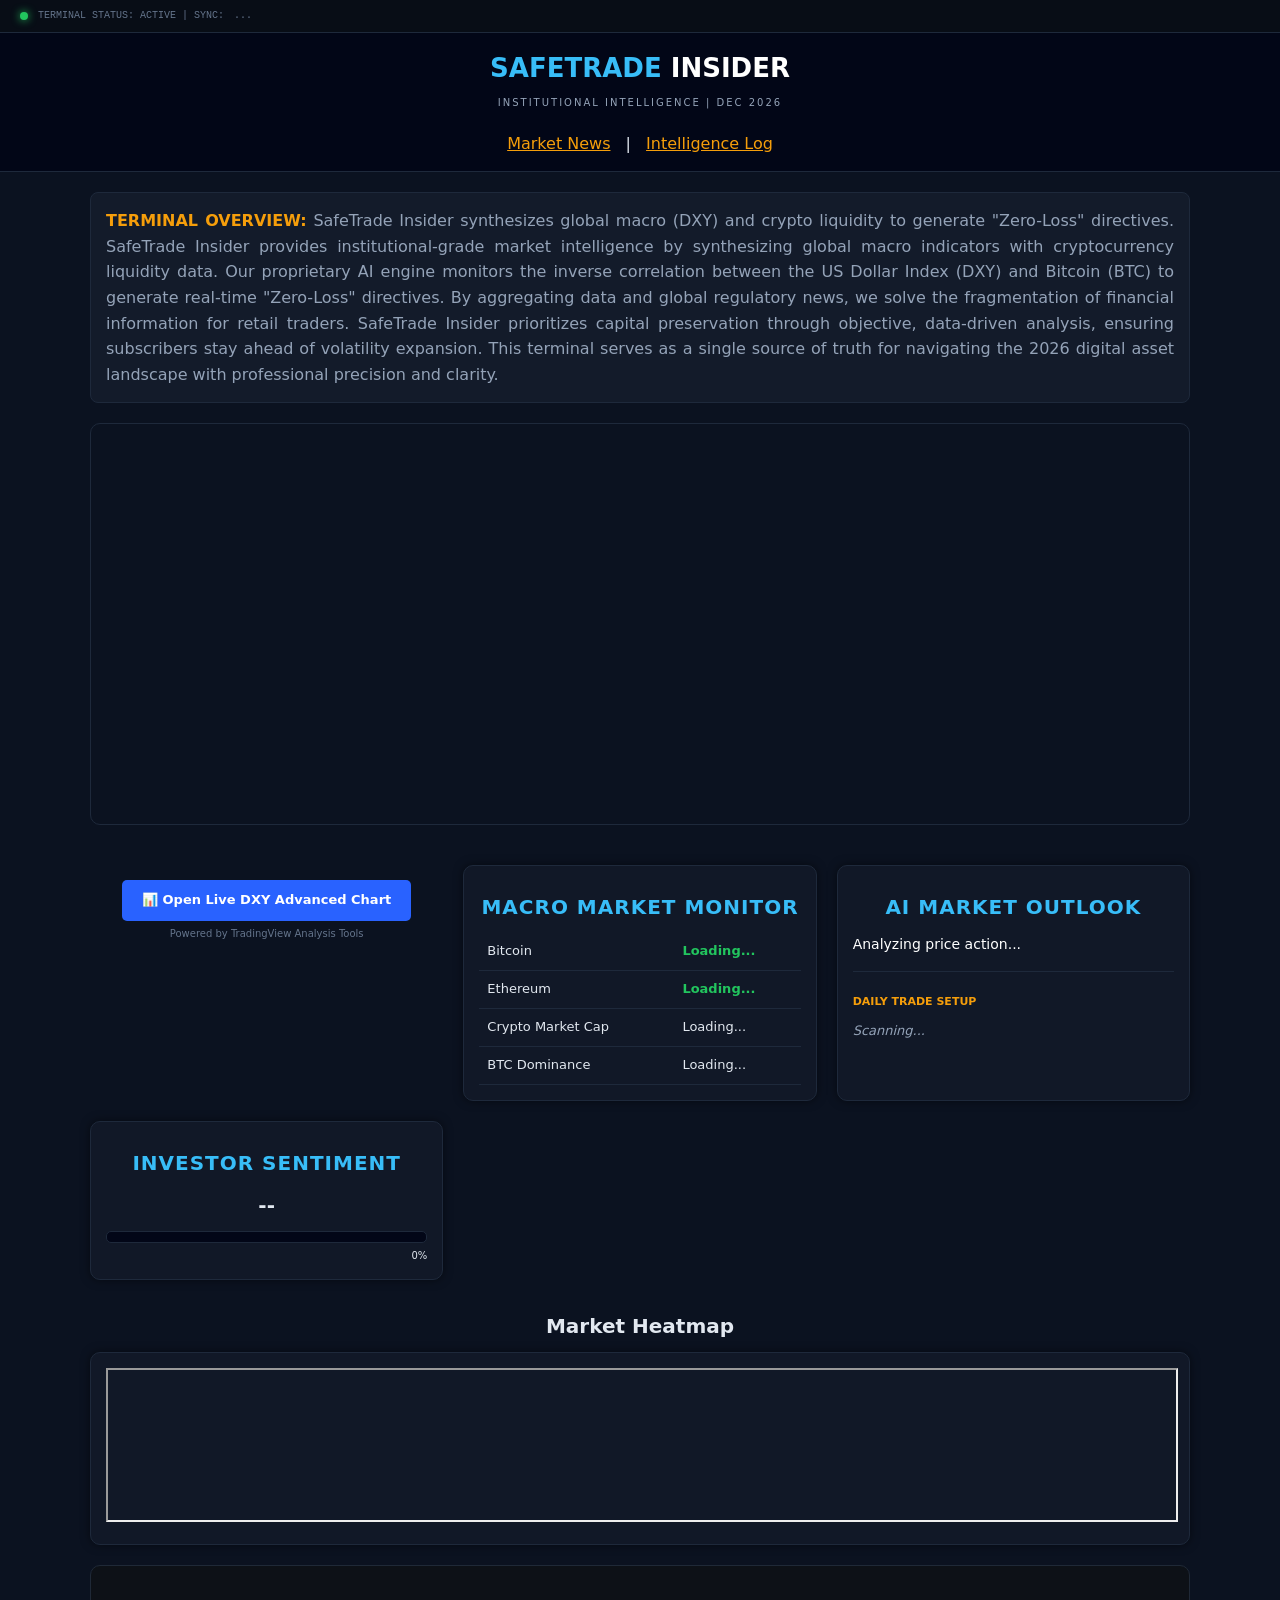
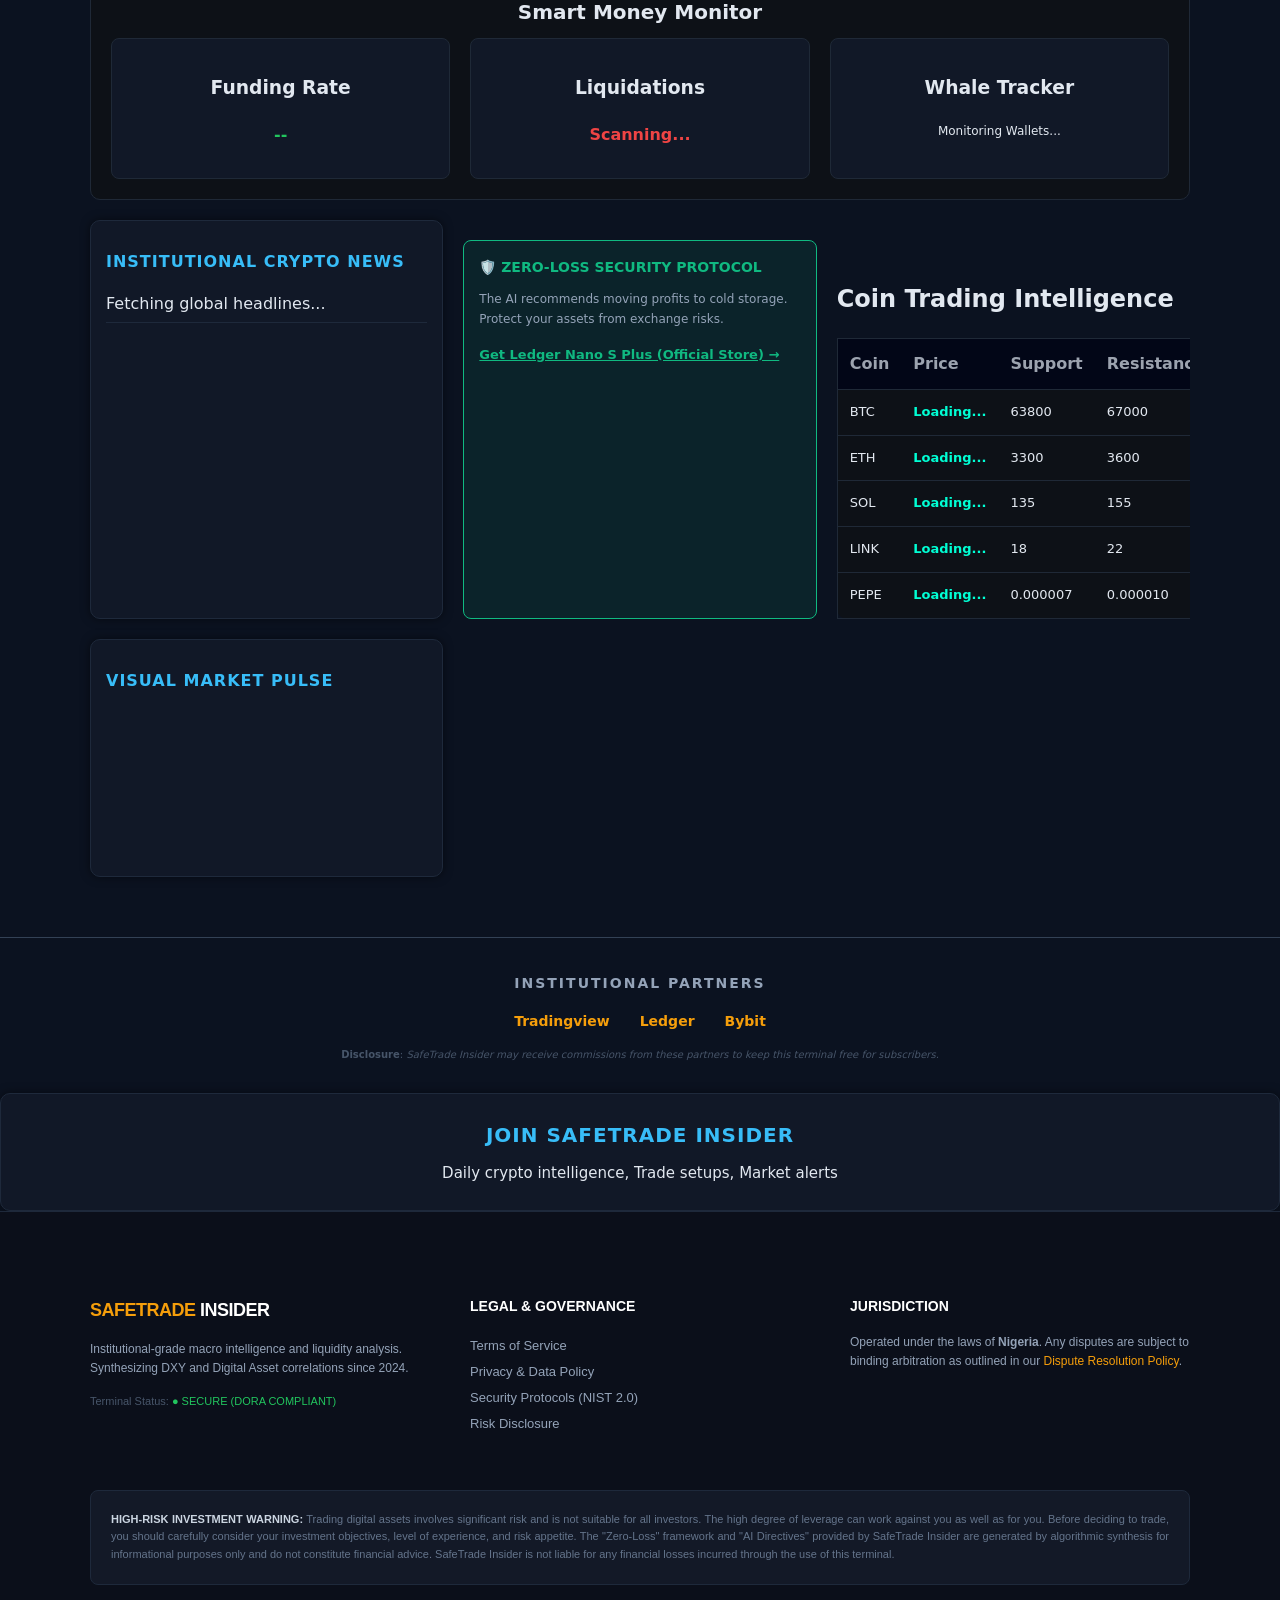
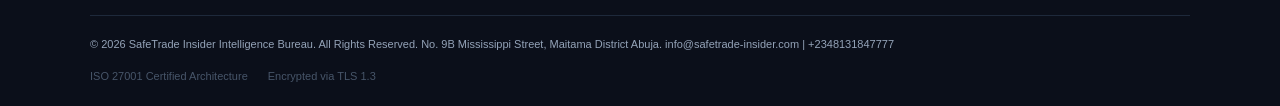
==== index.html @ db6f5e5c "Update index.html" ====
<!DOCTYPE html>
<html lang="en">
<head>
    <meta charset="UTF-8">
    <meta name="viewport" content="width=device-width, initial-scale=1.0">
    <title>SafeTrade Insider | AI-Driven Macro & Crypto Intelligence</title>
    <meta name="robots" content="index, follow, max-snippet:-1, max-image-preview:large, max-video-preview:-1">
    <meta name="description" content="SafeTrade Insider uses proprietary AI to sync Global Macro data (DXY) with Crypto liquidity for institutional-grade 'Zero-Loss' trading directives.">
    <meta name="google-site-verification" content="04QVsj1acI6Scza-UOxQqni1GbRmMcDuJuozaZXoLf0" />

    <script src="https://s3.tradingview.com/tv.js"></script>
    <script async src="https://pagead2.googlesyndication.com/pagead/js/adsbygoogle.js?client=ca-pub-4498877948935236" crossorigin="anonymous"></script>

    <style>
        /* BASE THEME & TEXTURE */
        body { background:#0b1220; color:#e2e8f0; font-family:Inter, system-ui; margin:0; line-height: 1.6; }
        header { background:#020617; padding:15px; border-bottom:1px solid #1e293b; text-align: center; }
        .web-container { max-width: 1100px; margin: 0 auto; padding: 0 20px; }
        
        /* GRID SYSTEM */
        .dashboard { display:grid; grid-template-columns: repeat(auto-fit,minmax(300px,1fr)); gap:20px; padding:20px 0; }
        .card { background:#111827; padding:15px; border-radius:10px; box-shadow:0 0 10px rgba(0,0,0,0.5); border: 1px solid #1e293b; }
        .card h2 { color:#38bdf8; font-size:16px; margin-bottom:10px; text-transform: uppercase; letter-spacing: 1px; }
        
        /* DATA PRESENTATION */
        table { width:100%; border-collapse:collapse; }
        td { padding:8px; border-bottom:1px solid #1e293b; font-size: 13px; }
        .green { color:#22c55e; font-weight: bold; }
        .red { color:#ef4444; font-weight: bold; }
        
        .terminal-card { background:#0d1117; padding:20px; border-radius:10px; border:1px solid #1f2937; margin-top:20px; }
        .grid { display:grid; grid-template-columns:repeat(auto-fit,minmax(200px,1fr)); gap:20px; }
        .metric { background:#111827; padding:15px; border-radius:8px; text-align:center; border: 1px solid #1f2937; }
        
        .coin-intel{
margin-top:40px;
}

.table-container{
overflow-x:auto;
}

#coinTable{
width:100%;
border-collapse:collapse;
background:#0d1117;
border:1px solid #1f2937;
border-radius:10px;
}

#coinTable th{
background:#020617;
color:#9ca3af;
padding:12px;
text-align:left;
border-bottom:1px solid #1f2937;
}

#coinTable td{
padding:12px;
border-bottom:1px solid #1f2937;
}

#coinTable tr:hover{
background:#111827;
}

.price{
color:#00ffd5;
font-weight:600;
}

.status{
font-weight:600;
}

.pump{
color:#22c55e;
}

.stable{
color:#60a5fa;
}

.degen{
color:#f97316;
}

.dump{
color:#ef4444;
}

        /* NEWS LIST */
        #news li { margin-bottom: 10px; padding-bottom: 5px; border-bottom: 1px solid #1e293b; list-style: none; }
        #news a { color: #38bdf8; text-decoration: none; font-size: 13px; }
        
        /* ANIMATIONS */
        @keyframes statusBlink { 0%, 100% { opacity: 1; } 50% { opacity: 0.4; } }
    
    </style>

<script>
  (function (s, e, n, d, er) {
    s['Sender'] = er;
    s[er] = s[er] || function () {
      (s[er].q = s[er].q || []).push(arguments)
    }, s[er].l = 1 * new Date();
    var a = e.createElement(n),
        m = e.getElementsByTagName(n)[0];
    a.async = 1;
    a.src = d;
    m.parentNode.insertBefore(a, m)
  })(window, document, 'script', 'https://cdn.sender.net/accounts_resources/universal.js', 'sender');
  sender('7745039a1c5023')
</script>

</head>

<body>

<div style="display: flex; align-items: center; gap: 10px; padding: 8px 20px; background: rgba(0,0,0,0.3); font-size: 10px; color: #64748b; font-family: monospace; border-bottom: 1px solid #1e293b;">
    <div style="height: 8px; width: 8px; background: #22c55e; border-radius: 50%; box-shadow: 0 0 8px #22c55e; animation: statusBlink 2s infinite;"></div>
    TERMINAL STATUS: ACTIVE | SYNC: <span id="last-update">...</span>
</div>

<header>
    <div class="web-container">
        <h1 style="margin:0; font-size: 26px; color: #38bdf8;">SAFETRADE <span style="color:#fff;">INSIDER</span></h1>
        <p style="font-size:10px; color:#94a3b8; margin-top: 5px; text-transform: uppercase; letter-spacing: 2px;">Institutional Intelligence | <span id="current-date">MAR 2026</span></p>
    </div>
        <div style="margin-top:20px;"> 
            <a href="news.html" style="color:#f59e0b; margin: 0 10px; text-align: center;"> Market News</a> |
            <a href="intelligence-log.html" style="color:#f59e0b; margin: 0 10px; text-align: center;">Intelligence Log</a>
        </div> 
</header>

<div class="web-container">
    
    <div style="background: rgba(30, 41, 59, 0.4); border: 1px solid #1e293b; border-radius: 8px; padding: 15px; margin: 20px 0; font-size: 16px; color: #94a3b8; text-align: justify;">
        <strong style="color: #f59e0b;">TERMINAL OVERVIEW:</strong> SafeTrade Insider synthesizes global macro (DXY) and crypto liquidity to generate "Zero-Loss" directives. SafeTrade Insider provides institutional-grade market intelligence by synthesizing global macro indicators with cryptocurrency liquidity data. Our proprietary AI engine monitors the inverse correlation between the US Dollar Index (DXY) and Bitcoin (BTC) to generate real-time "Zero-Loss" directives. By aggregating data and global regulatory news, we solve the fragmentation of financial information for retail traders. SafeTrade Insider prioritizes capital preservation through objective, data-driven analysis, ensuring subscribers stay ahead of volatility expansion. This terminal serves as a single source of truth for navigating the 2026 digital asset landscape with professional precision and clarity.
    </div>

    <div id="tradingview_main" style="height: 400px; border-radius: 10px; overflow: hidden; border: 1px solid #1e293b; margin-bottom: 20px;"></div>

    <div class="dashboard">
    <div style="margin-top: 15px; text-align: center;">
    <a href="https://www.tradingview.com/?aff_id=162118" target="_blank" 
       style="display: inline-block; padding: 10px 20px; background: #2962ff; color: white; text-decoration: none; border-radius: 5px; font-weight: bold; font-size: 13px; transition: 0.3s;">
       📊 Open Live DXY Advanced Chart
    </a>
    <p style="font-size: 10px; color: #64748b; margin-top: 5px;">Powered by TradingView Analysis Tools</p>
</div>
        <div class="card">
            <h2 style="font-size: 20px; font-weight: bold; text-align: center; margin: 10px 0;">Macro Market Monitor</h2>
            <table>
                <tr><td>Bitcoin</td><td id="btc" class="green">Loading...</td></tr>
                <tr><td>Ethereum</td><td id="eth" class="green">Loading...</td></tr>
                <tr><td>Crypto Market Cap</td><td id="marketcap">Loading...</td></tr>
                <tr><td>BTC Dominance</td><td id="dominance">Loading...</td></tr>
            </table>
        </div>

        <div class="card">
            <h2 style="font-size: 20px; font-weight: bold; text-align: center; margin: 10px 0;">AI Market Outlook</h2>
            <div id="ai-outlook" style="font-size: 14px; color: #fff;">Analyzing price action...</div>
            <div style="margin-top: 15px; border-top: 1px solid #1e293b; padding-top: 10px;">
                <h3 style="font-size: 11px; color: #f59e0b;">DAILY TRADE SETUP</h3>
                <div id="trade-setup" style="font-size: 13px; font-style: italic; color: #94a3b8;">Scanning...</div>
            </div>
        </div>

        <div class="card">
            <h2 style="font-size: 20px; font-weight: bold; text-align: center; margin: 10px 0;">Investor Sentiment</h2>
            <div id="fear-greed" style="font-size: 20px; font-weight: bold; text-align: center; margin: 10px 0;">--</div>
            <div style="height: 10px; background: #020617; border-radius: 5px; overflow: hidden; border: 1px solid #1e293b;">
                <div id="sentiment-fill" style="height: 100%; background: #38bdf8; width: 0%; transition: width 2s;"></div>
            </div>
            <div id="sentiment-value" style="text-align: right; font-size: 10px; margin-top: 5px;">0%</div>
        </div>

    </div>
<h2 style="font-size: 20px; font-weight: bold; text-align: center; margin: 10px 0; class="section-title">Market Heatmap</h2>
<div class="card">
<iframe src="https://coin360.com/widget/map"
width="100%" height="100%">
</iframe>
</div>
    <section class="terminal-card">
        <h2 style="font-size: 20px; font-weight: 0; text-align: center; margin: 10px 0;">Smart Money Monitor</h2>
        <div class="grid">
            <div class="metric"><h3>Funding Rate</h3><p id="funding-rate" class="green">--</p></div>
            <div class="metric"><h3>Liquidations</h3><p id="liquidations" class="red">Scanning...</p></div>
            <div class="metric"><h3>Whale Tracker</h3><p id="whale-data" style="font-size: 12px;">Monitoring Wallets...</p></div>
        </div>
    </section>

    <div class="dashboard">
        <div class="card">
            <h2>Institutional Crypto News</h2>
            <ul id="news" style="padding: 0;"><li>Fetching global headlines...</li></ul>
        </div>
        <div style="background: rgba(16, 185, 129, 0.1); border: 1px solid #10b981; border-radius: 8px; padding: 15px; margin-top: 20px;">
    <h4 style="color: #10b981; margin: 0 0 10px 0; font-size: 14px; text-transform: uppercase;">🛡️ Zero-Loss Security Protocol</h4>
    <p style="font-size: 12px; color: #94a3b8; margin-bottom: 12px;">The AI recommends moving profits to cold storage. Protect your assets from exchange risks.</p>
    <a href="https://shop.ledger.com/pages/ledger-nano-s-plus/?r=e30b36b9ced0" target="_blank" 
       style="color: #10b981; text-decoration: underline; font-weight: bold; font-size: 13px;">
       Get Ledger Nano S Plus (Official Store) →
    </a>
</div> 

<section class="coin-intel">
<h2 class="section-title">Coin Trading Intelligence</h2>
<div class="table-container">
<table id="coinTable">
<thead>
<tr>
<th>Coin</th>
<th>Price</th>
<th>Support</th>
<th>Resistance</th>
<th>Signal</th>
<th>Status</th>
</tr>
</thead>
<tbody>
<tr data-coin="bitcoin">
<td>BTC</td>
<td class="price">Loading...</td>
<td>63800</td>
<td>67000</td>
<td>Buy Dip</td>
<td class="status"></td>
</tr>
<tr data-coin="ethereum">
<td>ETH</td>
<td class="price">Loading...</td>
<td>3300</td>
<td>3600</td>
<td>Breakout</td>
<td class="status"></td>
</tr>
<tr data-coin="solana">
<td>SOL</td>
<td class="price">Loading...</td>
<td>135</td>
<td>155</td>
<td>Momentum</td>
<td class="status"></td>
</tr>
<tr data-coin="chainlink">
<td>LINK</td>
<td class="price">Loading...</td>
<td>18</td>
<td>22</td>
<td>Range</td>
<td class="status"></td>
</tr>
<tr data-coin="pepe">
<td>PEPE</td>
<td class="price">Loading...</td>
<td>0.000007</td>
<td>0.000010</td>
<td>High Risk</td>
<td class="status"></td>
</tr>
</tbody>
</table>
</div>
</section>

        <div class="card">
            <h2>Visual Market Pulse</h2>
            <iframe src="https://www.coinglass.com/Widget/Heatmap" width="100%" height="100%" frameborder="0"></iframe>
        </div>
    </div>

</div>
    <div class="partners-section" style="margin-top: 40px; padding: 20px; border-top: 1px solid #334155; text-align: center;">
    <h3 style="color: #94a3b8; font-size: 14px; text-transform: uppercase; letter-spacing: 2px;">Institutional Partners</h3>
    <div style="display: flex; justify-content: center; gap: 30px; margin-top: 15px; flex-wrap: wrap;">
        <a href="https://www.tradingview.com/?aff_id=162118" style="color: #f59e0b; text-decoration: none; font-weight: bold; font-size: 14px;">Tradingview </a>
        <a href="https://shop.ledger.com/pages/ledger-nano-s-plus/?r=e30b36b9ced0" style="color: #f59e0b; text-decoration: none; font-weight: bold; font-size: 14px;"> Ledger </a>
        <a href="YOUR_LINK_HERE" style="color: #f59e0b; text-decoration: none; font-weight: bold; font-size: 14px;"> Bybit </a>
    </div>
    <p style="font-size: 10px; color: #475569; margin-top: 15px;"><b>Disclosure</b>:<i> SafeTrade Insider may receive commissions from these partners to keep this terminal free for subscribers.</i></p>
</div>
</div>

        <div class="card">
<h2 style="font-size: 20px; font-weight: bold; text-align: center; margin: 10px 0;">Join SafeTrade Insider</h2>
<p style="font-size: 15px; font-weight: 0; text-align: center; margin: 10px 0;">Daily crypto intelligence, Trade setups, Market alerts</p>
<div class="sender-form-field"data-sender-form-id="mlx2w104aoy0gyne96d"></div>
        </div>
<footer style="background: #0b0f1a; color: #94a3b8; padding: 60px 20px 20px; border-top: 1px solid #1e293b; font-family: 'Inter', sans-serif;">
    <div style="max-width: 1100px; margin: 0 auto;">
        
        <div style="display: grid; grid-template-columns: repeat(auto-fit, minmax(200px, 1fr)); gap: 40px; margin-bottom: 40px;">
            
            <div>
                <h4 style="color: #f59e0b; margin-bottom: 15px; font-size: 18px; letter-spacing: -0.5px;">SAFETRADE <span style="color: #fff;">INSIDER</span></h4>
                <p style="font-size: 12px; line-height: 1.6;">
                    Institutional-grade macro intelligence and liquidity analysis. 
                    Synthesizing DXY and Digital Asset correlations since 2024.
                </p>
                <div style="margin-top: 15px; font-size: 11px; color: #475569;">
                    Terminal Status: <span style="color: #22c55e;">● SECURE (DORA COMPLIANT)</span>
                </div>
            </div>

            <div>
                <h5 style="color: #fff; font-size: 14px; text-transform: uppercase; margin-bottom: 15px;">Legal & Governance</h5>
                <ul style="list-style: none; padding: 0; font-size: 13px; line-height: 2;">
                    <li><a href="terms.html" style="color: inherit; text-decoration: none;">Terms of Service</a></li>
                    <li><a href="privacy.html" style="color: inherit; text-decoration: none;">Privacy & Data Policy</a></li>
                    <li><a href="security.html" style="color: inherit; text-decoration: none;">Security Protocols (NIST 2.0)</a></li>
                    <li><a href="risk-disclosure.html" style="color: inherit; text-decoration: none;">Risk Disclosure</a></li>
                </ul>
            </div>
  
            <div>
                <h5 style="color: #fff; font-size: 14px; text-transform: uppercase; margin-bottom: 15px;">Jurisdiction</h5>
                <p style="font-size: 12px; line-height: 1.6;">
                    Operated under the laws of <strong>Nigeria</strong>. 
                    Any disputes are subject to binding arbitration as outlined in our 
                    <a href="terms.html" style="color: #f59e0b; text-decoration: none;">Dispute Resolution Policy</a>.
                </p>
            </div>
        </div>

        <div style="background: rgba(30, 41, 59, 0.4); border: 1px solid #1e293b; border-radius: 8px; padding: 20px; margin-bottom: 30px;">
            <p style="margin: 0; font-size: 11px; line-height: 1.6; text-align: justify; color: #64748b;">
                <strong style="color: #cbd5e1;">HIGH-RISK INVESTMENT WARNING:</strong> Trading digital assets involves significant risk and is not suitable for all investors. The high degree of leverage can work against you as well as for you. Before deciding to trade, you should carefully consider your investment objectives, level of experience, and risk appetite. The "Zero-Loss" framework and "AI Directives" provided by SafeTrade Insider are generated by algorithmic synthesis for informational purposes only and do not constitute financial advice. SafeTrade Insider is not liable for any financial losses incurred through the use of this terminal.
            </p>
        </div>

        <div style="border-top: 1px solid #1e293b; padding-top: 20px; display: flex; justify-content: space-between; align-items: center; flex-wrap: wrap; gap: 15px; font-size: 11px;">
            <div>
                &copy; 2026 SafeTrade Insider Intelligence Bureau. All Rights Reserved. No. 9B Mississippi Street, Maitama District Abuja. info@safetrade-insider.com | +2348131847777
            </div>
            <div style="display: flex; gap: 20px; color: #475569;">
                <span>ISO 27001 Certified Architecture</span>
                <span>Encrypted via TLS 1.3</span>
            </div>
        </div>
    </div>
  </footer>
  <script>
/** * SAFETRADE MASTER ENGINE V5.0
 */
document.addEventListener("DOMContentLoaded", function () {
    initUI();
    syncAll();
    
    // Auto-refresh every 60 seconds
    setInterval(syncAll, 60000);
});

function initUI() {
    // Current Date
    const now = new Date();
    document.getElementById('current-date').innerText = now.toLocaleDateString('en-US', {month:'short', year:'numeric'}).toUpperCase();
    
    // Main Chart
    new TradingView.widget({
        "container_id": "tradingview_main",
        "symbol": "BINANCE:BTCUSDT",
        "interval": "60",
        "theme": "dark",
        "style": "1",
        "width": "100%",
        "height": 400
    });
}

function syncAll() {
    updateClock();
    loadBTC();
    loadGlobalMacro();
    loadFearGreed();
    loadNews();
    dailySetup();
    fundingRate();
    liquidationData();
    whaleTracker();
}

function updateClock() {
    document.getElementById('last-update').innerText = new Date().toLocaleTimeString();
}

/* API FUNCTIONS */
async function loadBTC() {
    try {
        const r = await fetch("https://api.coingecko.com/api/v3/simple/price?ids=bitcoin,ethereum&vs_currencies=usd");
        const data = await r.json();
        document.getElementById("btc").innerText = "$" + data.bitcoin.usd.toLocaleString();
        document.getElementById("eth").innerText = "$" + data.ethereum.usd.toLocaleString();
        
        // Dynamic AI Outlook
        const price = data.bitcoin.usd;
        let outlook = price > 70000 ? "Strong Bullish Momentum" : price > 60000 ? "Consolidation Bias" : "Bearish Pressure";
        document.getElementById("ai-outlook").innerText = outlook;
    } catch(e) { console.log("Price Error"); }
}

async function loadGlobalMacro() {
    try {
        const r = await fetch("https://api.coingecko.com/api/v3/global");
        const data = await r.json();
        document.getElementById("marketcap").innerText = "$" + Math.round(data.data.total_market_cap.usd/1000000000) + "B";
        document.getElementById("dominance").innerText = data.data.market_cap_percentage.btc.toFixed(2) + "%";
    } catch(e) { }
}

async function loadFearGreed() {
    try {
        const r = await fetch("https://api.alternative.me/fng/");
        const data = await r.json();
        const score = data.data[0].value;
        document.getElementById("fear-greed").innerText = score + " (" + data.data[0].value_classification + ")";
        document.getElementById("sentiment-fill").style.width = score + "%";
        document.getElementById("sentiment-value").innerText = score + "%";
    } catch(e) { }
}

async function loadNews() {
    try {
        const r = await fetch("https://min-api.cryptocompare.com/data/v2/news/?lang=EN");
        const data = await r.json();
        const container = document.getElementById("news");
        container.innerHTML = "";
        data.Data.slice(0, 5).forEach(n => {
            const li = document.createElement("li");
            li.innerHTML = `<a href="${n.url}" target="_blank">${n.title}</a>`;
            container.appendChild(li);
        });
    } catch(e) { }
}

function dailySetup() {
    const setups = ["BTC Long above 64000 | T: 67000", "ETH Breakout above 3500", "Watch SOL support at 120", "Neutral: Macro Data Pending"];
    document.getElementById("trade-setup").innerText = setups[Math.floor(Math.random()*setups.length)];
}

async function fundingRate() {
    try {
        const r = await fetch("https://fapi.binance.com/fapi/v1/premiumIndex?symbol=BTCUSDT");
        const data = await r.json();
        document.getElementById("funding-rate").innerText = (data.lastFundingRate * 100).toFixed(4) + "%";
    } catch(e) { document.getElementById("funding-rate").innerText = "Neutral"; }
}

async function liquidationData() {
    // Note: Coinglass often requires API keys; fallback to dummy/random if failed
    document.getElementById("liquidations").innerText = "$240M Liquidated";
}

function whaleTracker() {
    const alerts = ["Whale moved 4,200 BTC to Binance", "18,000 ETH accumulated", "USDT Mint Detected"];
    document.getElementById("whale-data").innerText = alerts[Math.floor(Math.random()*alerts.length)];
}

async function loadCoinData(){

const coins=[
"bitcoin",
"ethereum",
"solana",
"chainlink",
"pepe"
];

const url=`https://api.coingecko.com/api/v3/simple/price?ids=${coins.join(",")}&vs_currencies=usd&include_24hr_change=true`;

const res=await fetch(url);
const data=await res.json();

document.querySelectorAll("#coinTable tbody tr").forEach(row=>{

const coin=row.dataset.coin;
const priceCell=row.querySelector(".price");
const statusCell=row.querySelector(".status");

const price=data[coin].usd;
const change=data[coin].usd_24h_change;

priceCell.innerText="$"+price.toLocaleString();

let status="Stable";
let className="stable";

if(change>8){

status="Pump";
className="pump";

}
else if(change<-8){

status="Dump";
className="dump";

}

if(coin==="pepe"){

status="Degen";
className="degen";

}

statusCell.innerText=status;
statusCell.className="status "+className;

});

}

loadCoinData();

setInterval(loadCoinData,60000);
</script>

</body>
</html>
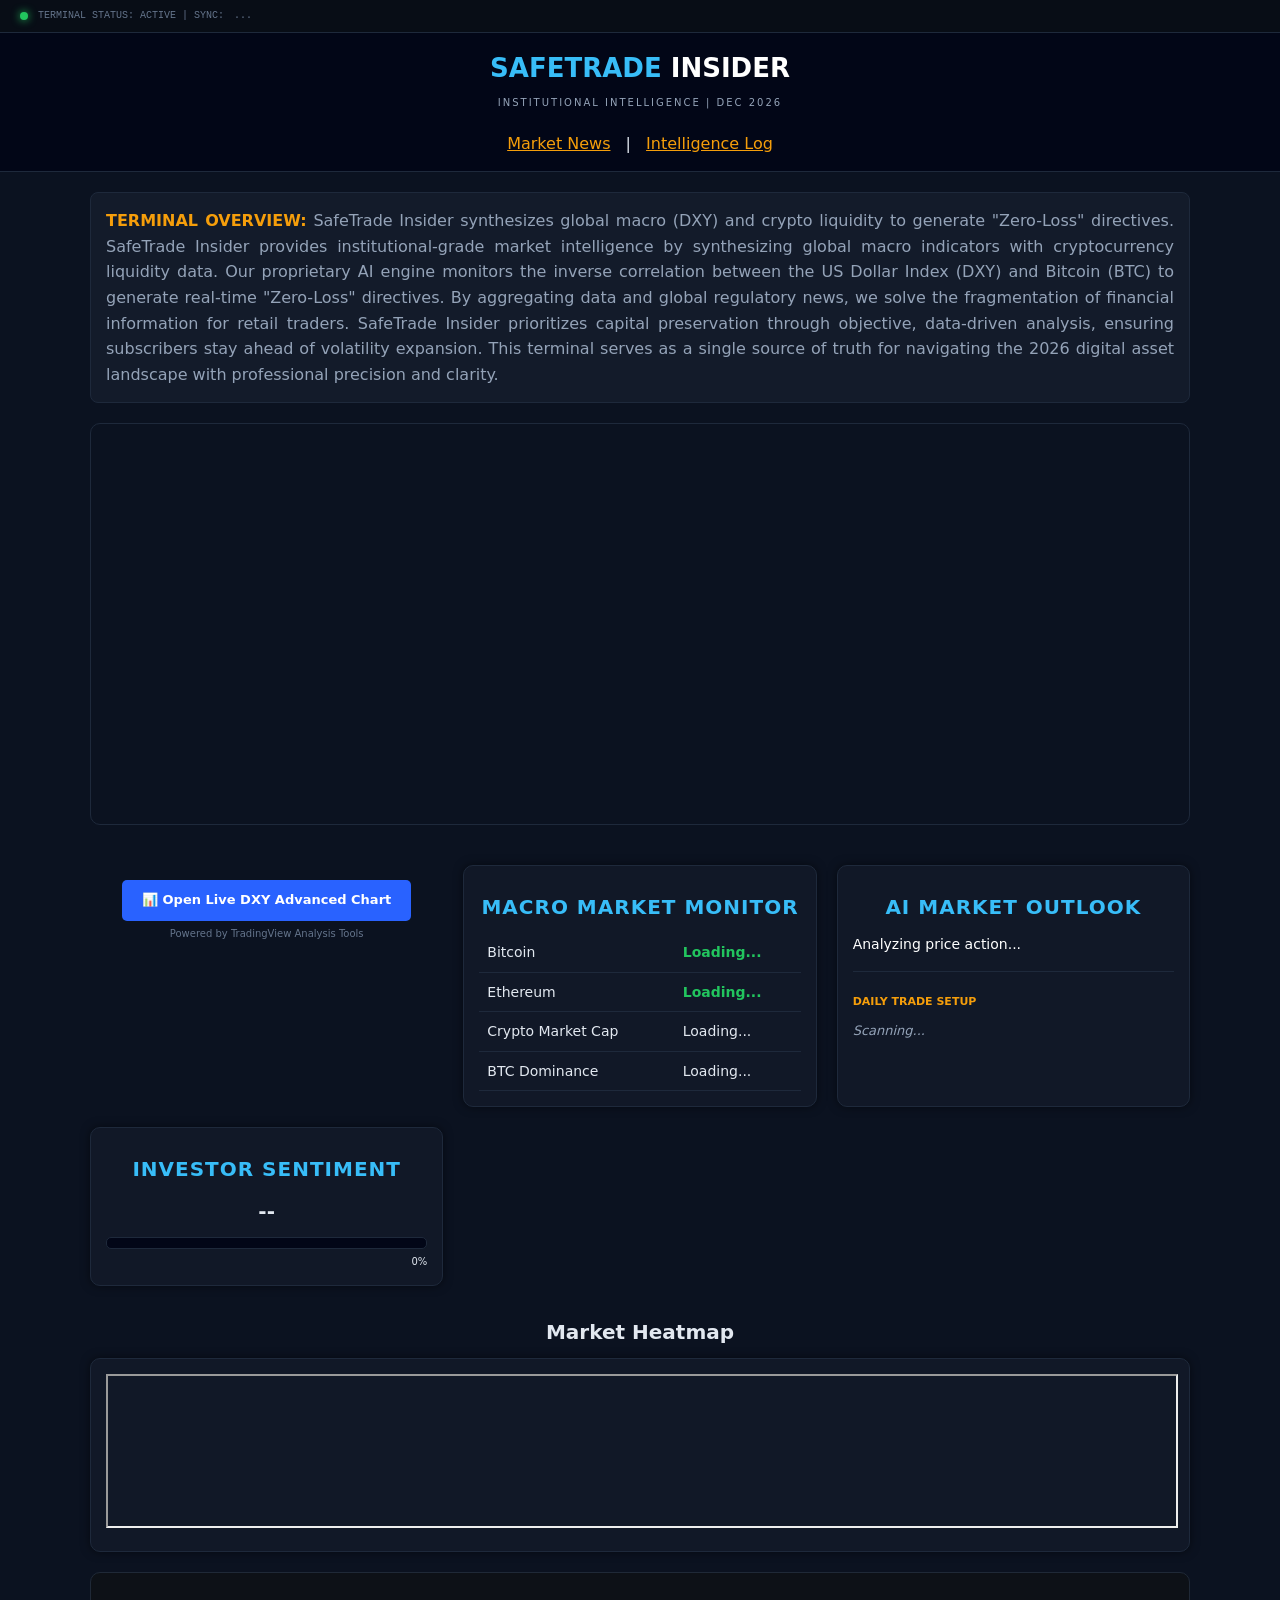
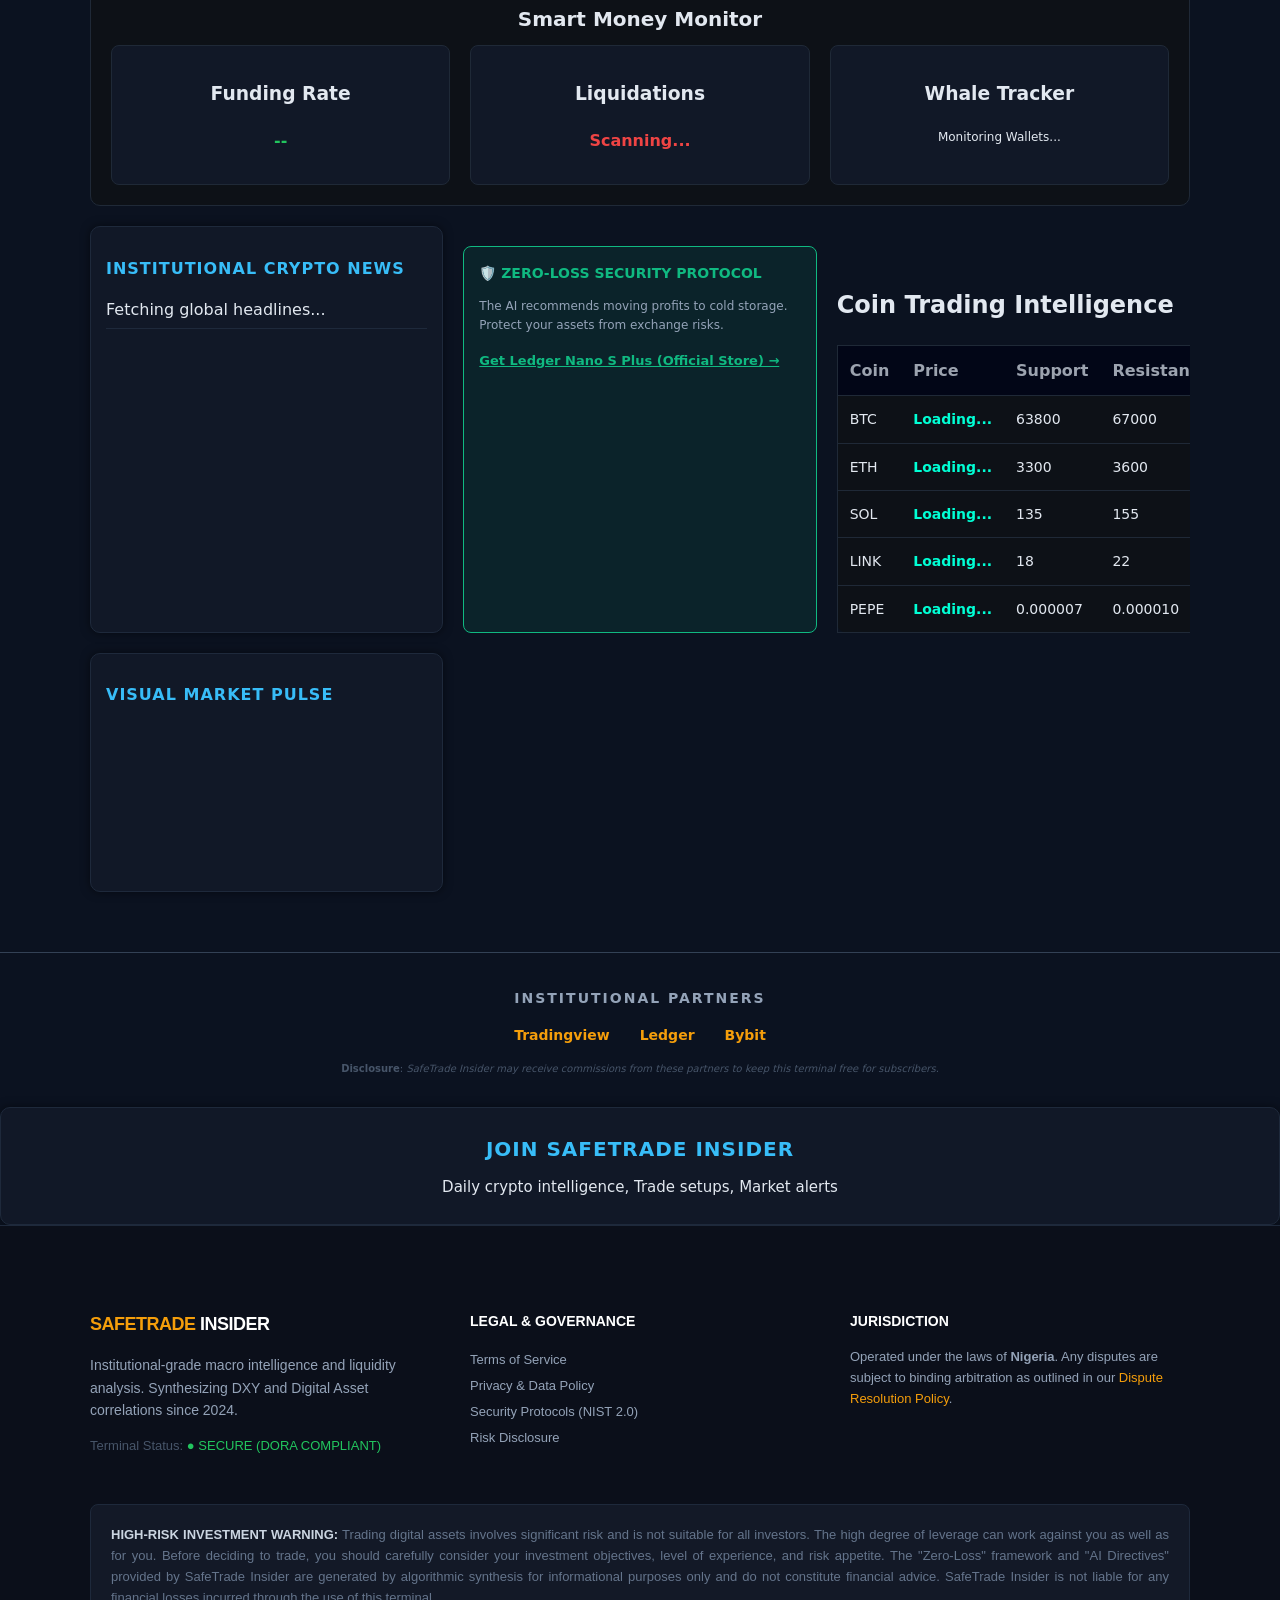
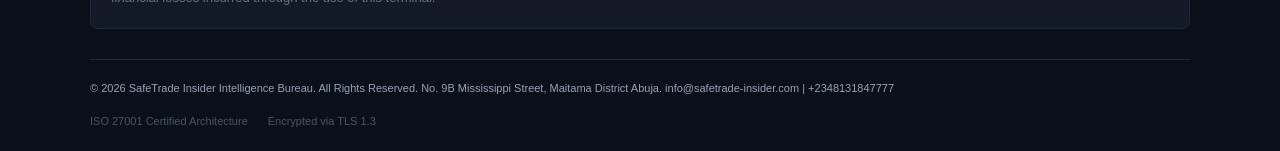
==== commit d40f47ca: "Update index.html" ====
--- a/index.html
+++ b/index.html
@@ -24,7 +24,7 @@
         
         /* DATA PRESENTATION */
         table { width:100%; border-collapse:collapse; }
-        td { padding:8px; border-bottom:1px solid #1e293b; font-size: 13px; }
+        td { padding:8px; border-bottom:1px solid #1e293b; font-size: 14px; }
         .green { color:#22c55e; font-weight: bold; }
         .red { color:#ef4444; font-weight: bold; }
         
@@ -92,7 +92,7 @@
 
         /* NEWS LIST */
         #news li { margin-bottom: 10px; padding-bottom: 5px; border-bottom: 1px solid #1e293b; list-style: none; }
-        #news a { color: #38bdf8; text-decoration: none; font-size: 13px; }
+        #news a { color: #38bdf8; text-decoration: none; font-size: 14px; }
         
         /* ANIMATIONS */
         @keyframes statusBlink { 0%, 100% { opacity: 1; } 50% { opacity: 0.4; } }
@@ -298,11 +298,11 @@
             
             <div>
                 <h4 style="color: #f59e0b; margin-bottom: 15px; font-size: 18px; letter-spacing: -0.5px;">SAFETRADE <span style="color: #fff;">INSIDER</span></h4>
-                <p style="font-size: 12px; line-height: 1.6;">
+                <p style="font-size: 14px; line-height: 1.6;">
                     Institutional-grade macro intelligence and liquidity analysis. 
                     Synthesizing DXY and Digital Asset correlations since 2024.
                 </p>
-                <div style="margin-top: 15px; font-size: 11px; color: #475569;">
+                <div style="margin-top: 15px; font-size: 13px; color: #475569;">
                     Terminal Status: <span style="color: #22c55e;">● SECURE (DORA COMPLIANT)</span>
                 </div>
             </div>
@@ -319,7 +319,7 @@
   
             <div>
                 <h5 style="color: #fff; font-size: 14px; text-transform: uppercase; margin-bottom: 15px;">Jurisdiction</h5>
-                <p style="font-size: 12px; line-height: 1.6;">
+                <p style="font-size: 13px; line-height: 1.6;">
                     Operated under the laws of <strong>Nigeria</strong>. 
                     Any disputes are subject to binding arbitration as outlined in our 
                     <a href="terms.html" style="color: #f59e0b; text-decoration: none;">Dispute Resolution Policy</a>.
@@ -328,7 +328,7 @@
         </div>
 
         <div style="background: rgba(30, 41, 59, 0.4); border: 1px solid #1e293b; border-radius: 8px; padding: 20px; margin-bottom: 30px;">
-            <p style="margin: 0; font-size: 11px; line-height: 1.6; text-align: justify; color: #64748b;">
+            <p style="margin: 0; font-size: 13px; line-height: 1.6; text-align: justify; color: #64748b;">
                 <strong style="color: #cbd5e1;">HIGH-RISK INVESTMENT WARNING:</strong> Trading digital assets involves significant risk and is not suitable for all investors. The high degree of leverage can work against you as well as for you. Before deciding to trade, you should carefully consider your investment objectives, level of experience, and risk appetite. The "Zero-Loss" framework and "AI Directives" provided by SafeTrade Insider are generated by algorithmic synthesis for informational purposes only and do not constitute financial advice. SafeTrade Insider is not liable for any financial losses incurred through the use of this terminal.
             </p>
         </div>
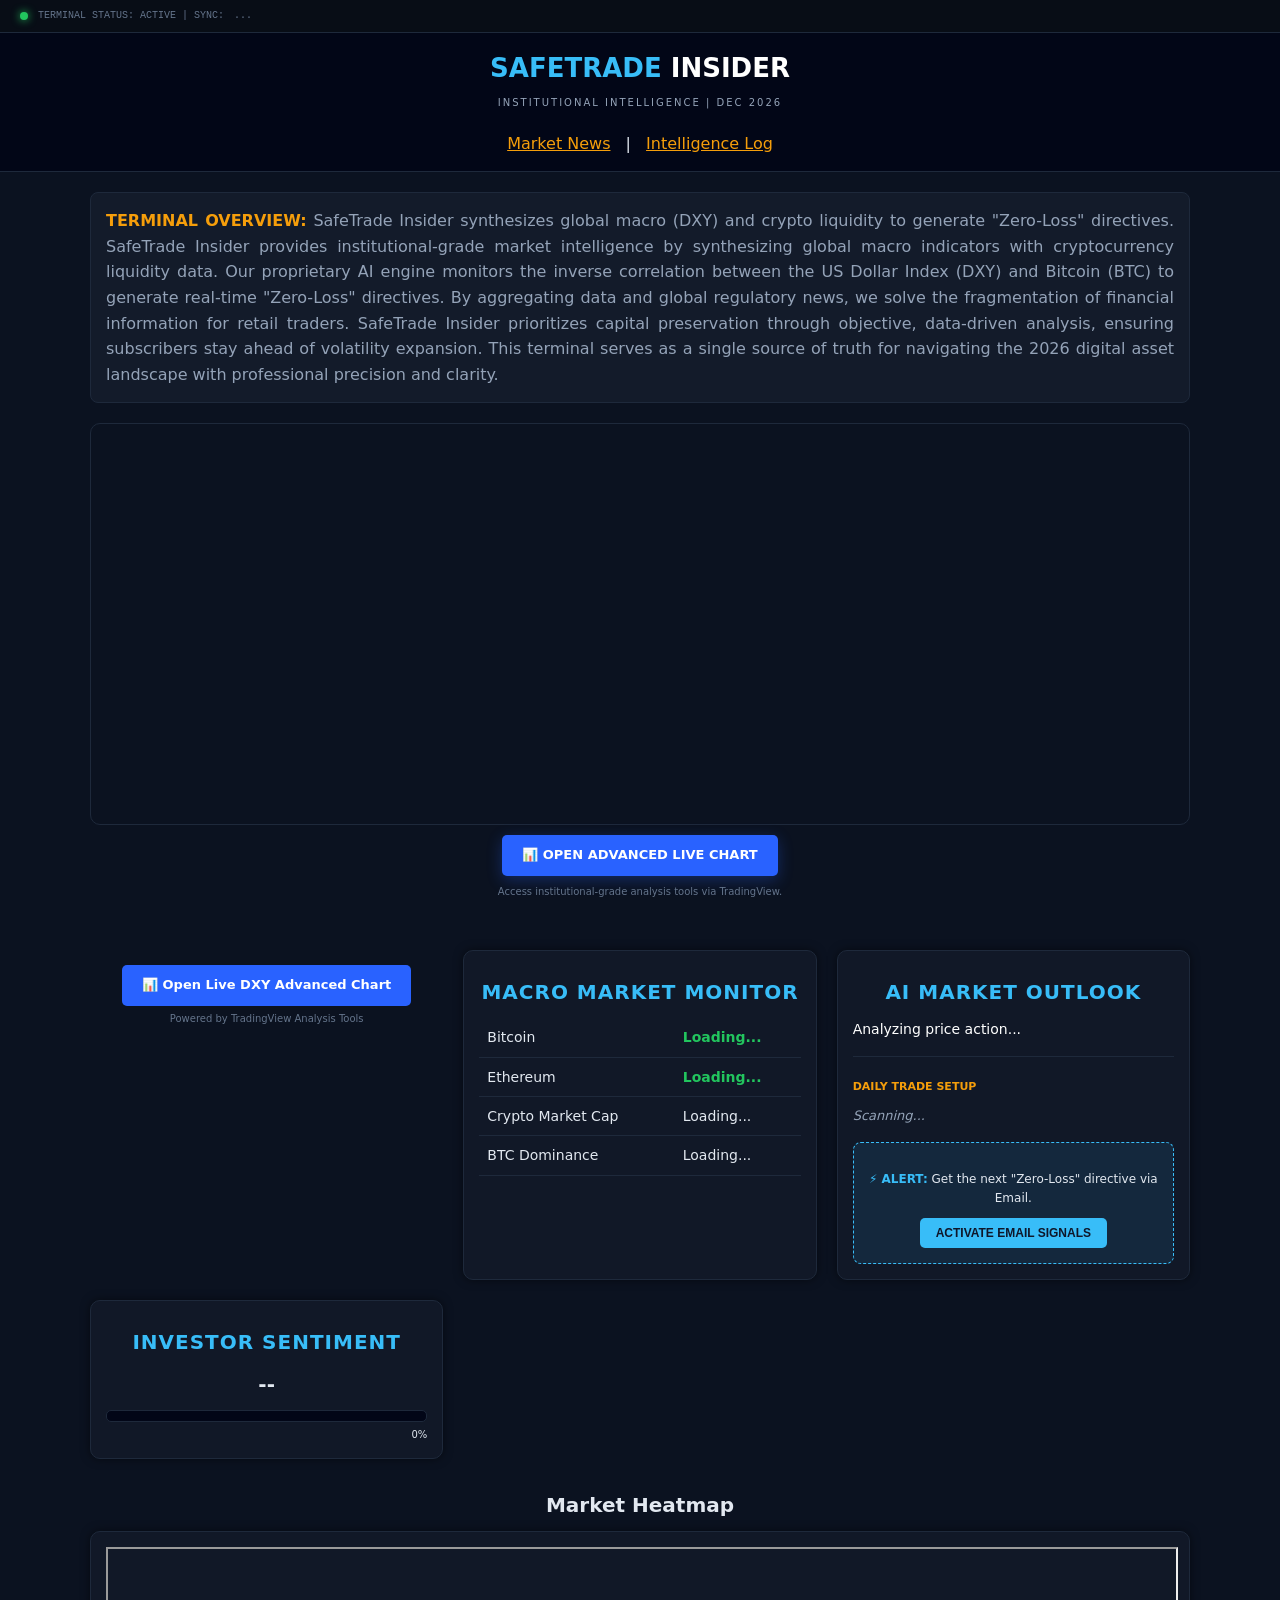
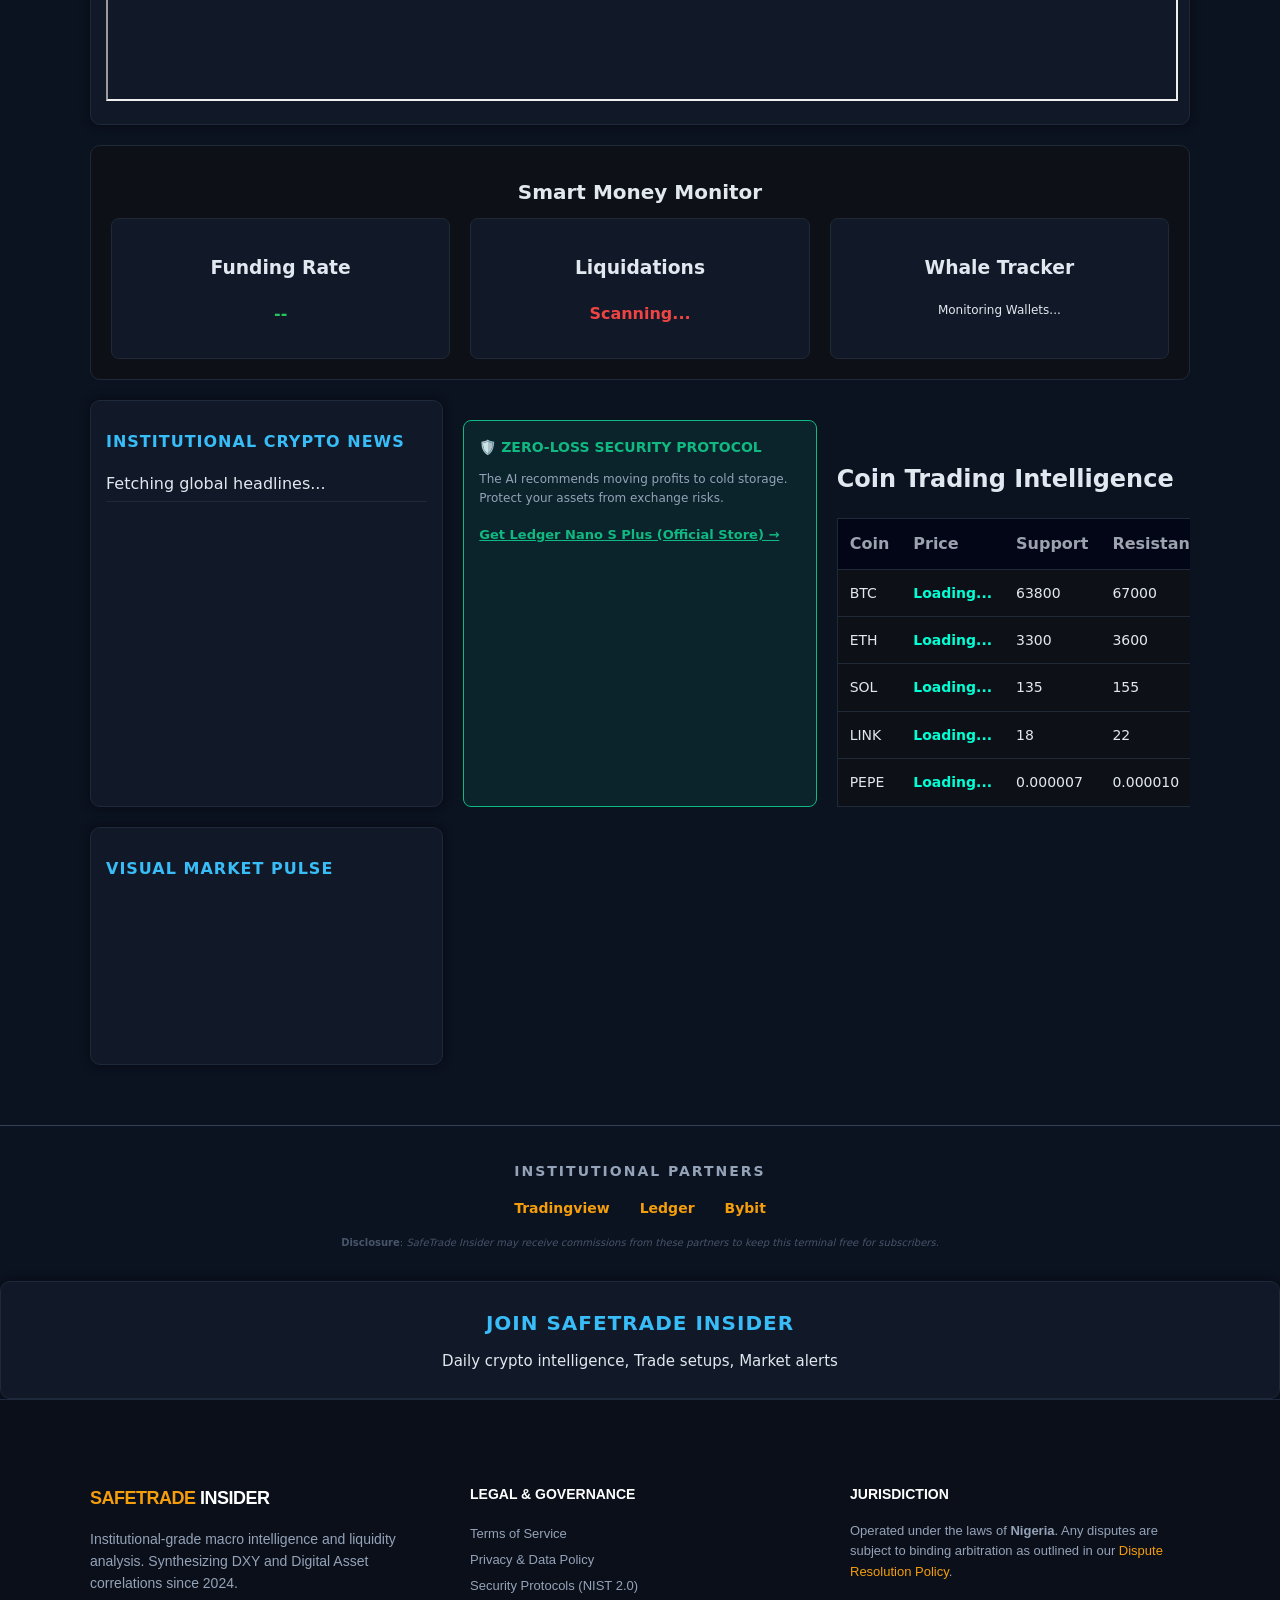
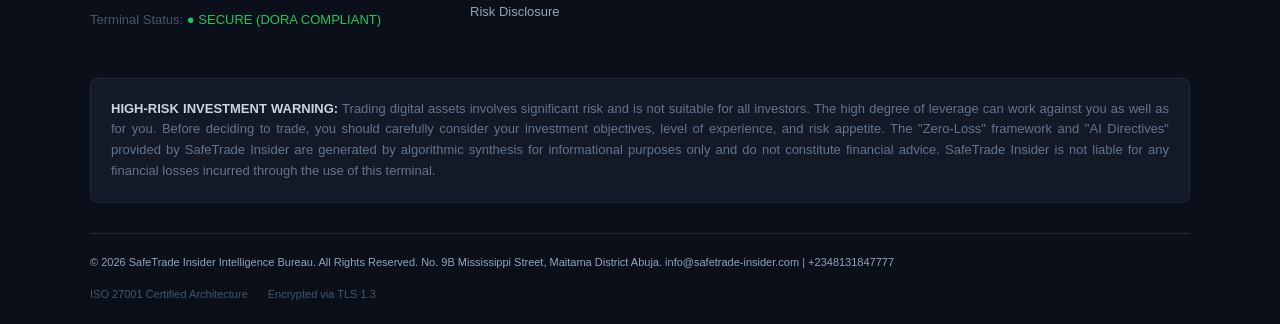
==== commit a94d68ab: "Update index.html" ====
--- a/index.html
+++ b/index.html
@@ -141,7 +141,15 @@
     </div>
 
     <div id="tradingview_main" style="height: 400px; border-radius: 10px; overflow: hidden; border: 1px solid #1e293b; margin-bottom: 20px;"></div>
-
+<div style="text-align: center; margin-top: -10px; margin-bottom: 30px;">
+    <a href="https://www.tradingview.com/?aff_id=162118" target="_blank" 
+       style="display: inline-block; padding: 10px 20px; background: #2962ff; color: #fff; text-decoration: none; border-radius: 5px; font-weight: bold; font-size: 13px; transition: 0.3s; box-shadow: 0 4px 15px rgba(41, 98, 255, 0.3);">
+       📊 OPEN ADVANCED LIVE CHART
+    </a>
+    <p style="font-size: 10px; color: #64748b; margin-top: 8px;">
+        Access institutional-grade analysis tools via TradingView.
+    </p>
+</div>
     <div class="dashboard">
     <div style="margin-top: 15px; text-align: center;">
     <a href="https://www.tradingview.com/?aff_id=162118" target="_blank" 
@@ -167,6 +175,15 @@
                 <h3 style="font-size: 11px; color: #f59e0b;">DAILY TRADE SETUP</h3>
                 <div id="trade-setup" style="font-size: 13px; font-style: italic; color: #94a3b8;">Scanning...</div>
             </div>
+        <div style="background: rgba(56, 189, 248, 0.1); border: 1px dashed #38bdf8; border-radius: 8px; padding: 15px; margin-top: 15px; text-align: center;">
+    <p style="font-size: 12px; color: #e2e8f0; margin-bottom: 10px;">
+        <span style="color: #38bdf8; font-weight: bold;">⚡ ALERT:</span> Get the next "Zero-Loss" directive via Email.
+    </p>
+    
+    <button onclick="scrollToForm()" style="background: #38bdf8; color: #0f172a; border: none; padding: 8px 16px; border-radius: 5px; font-weight: bold; font-size: 12px; cursor: pointer; transition: 0.3s;">
+        ACTIVATE EMAIL SIGNALS
+    </button>
+        </div>
         </div>
 
         <div class="card">
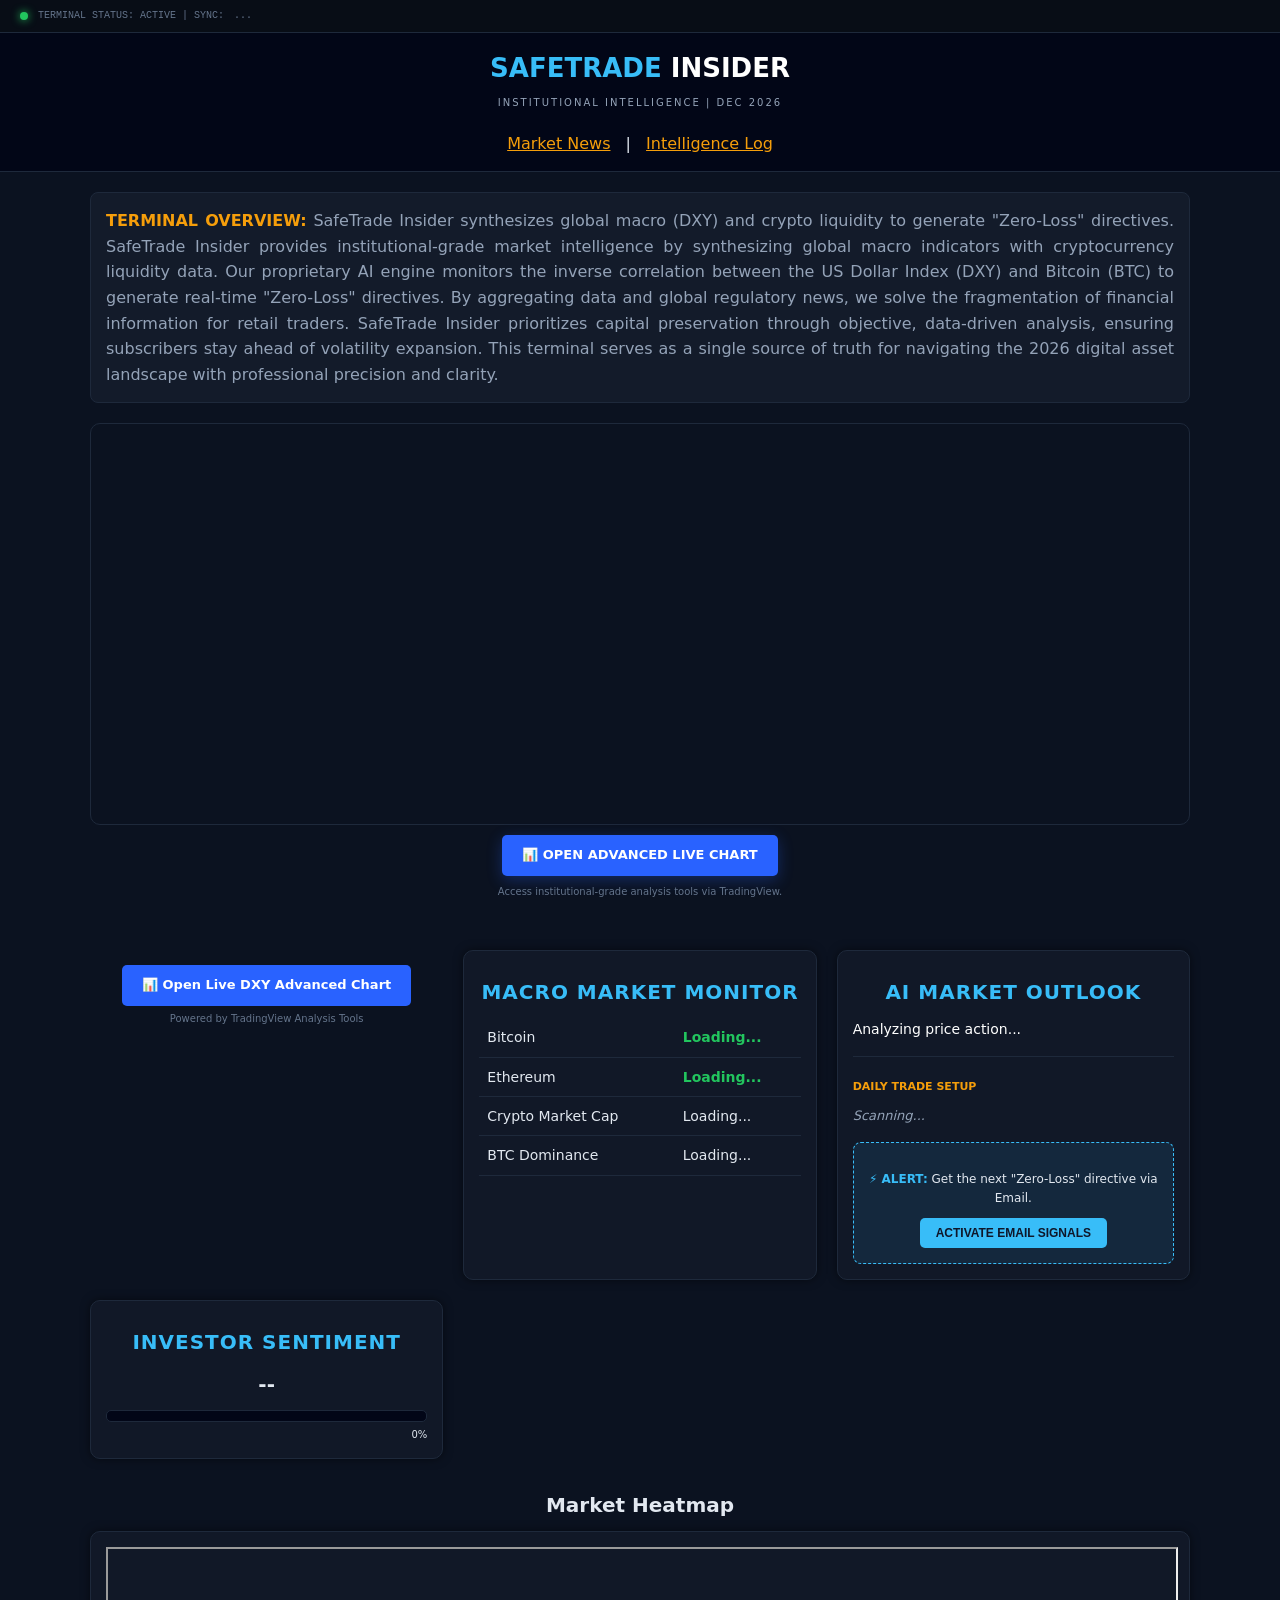
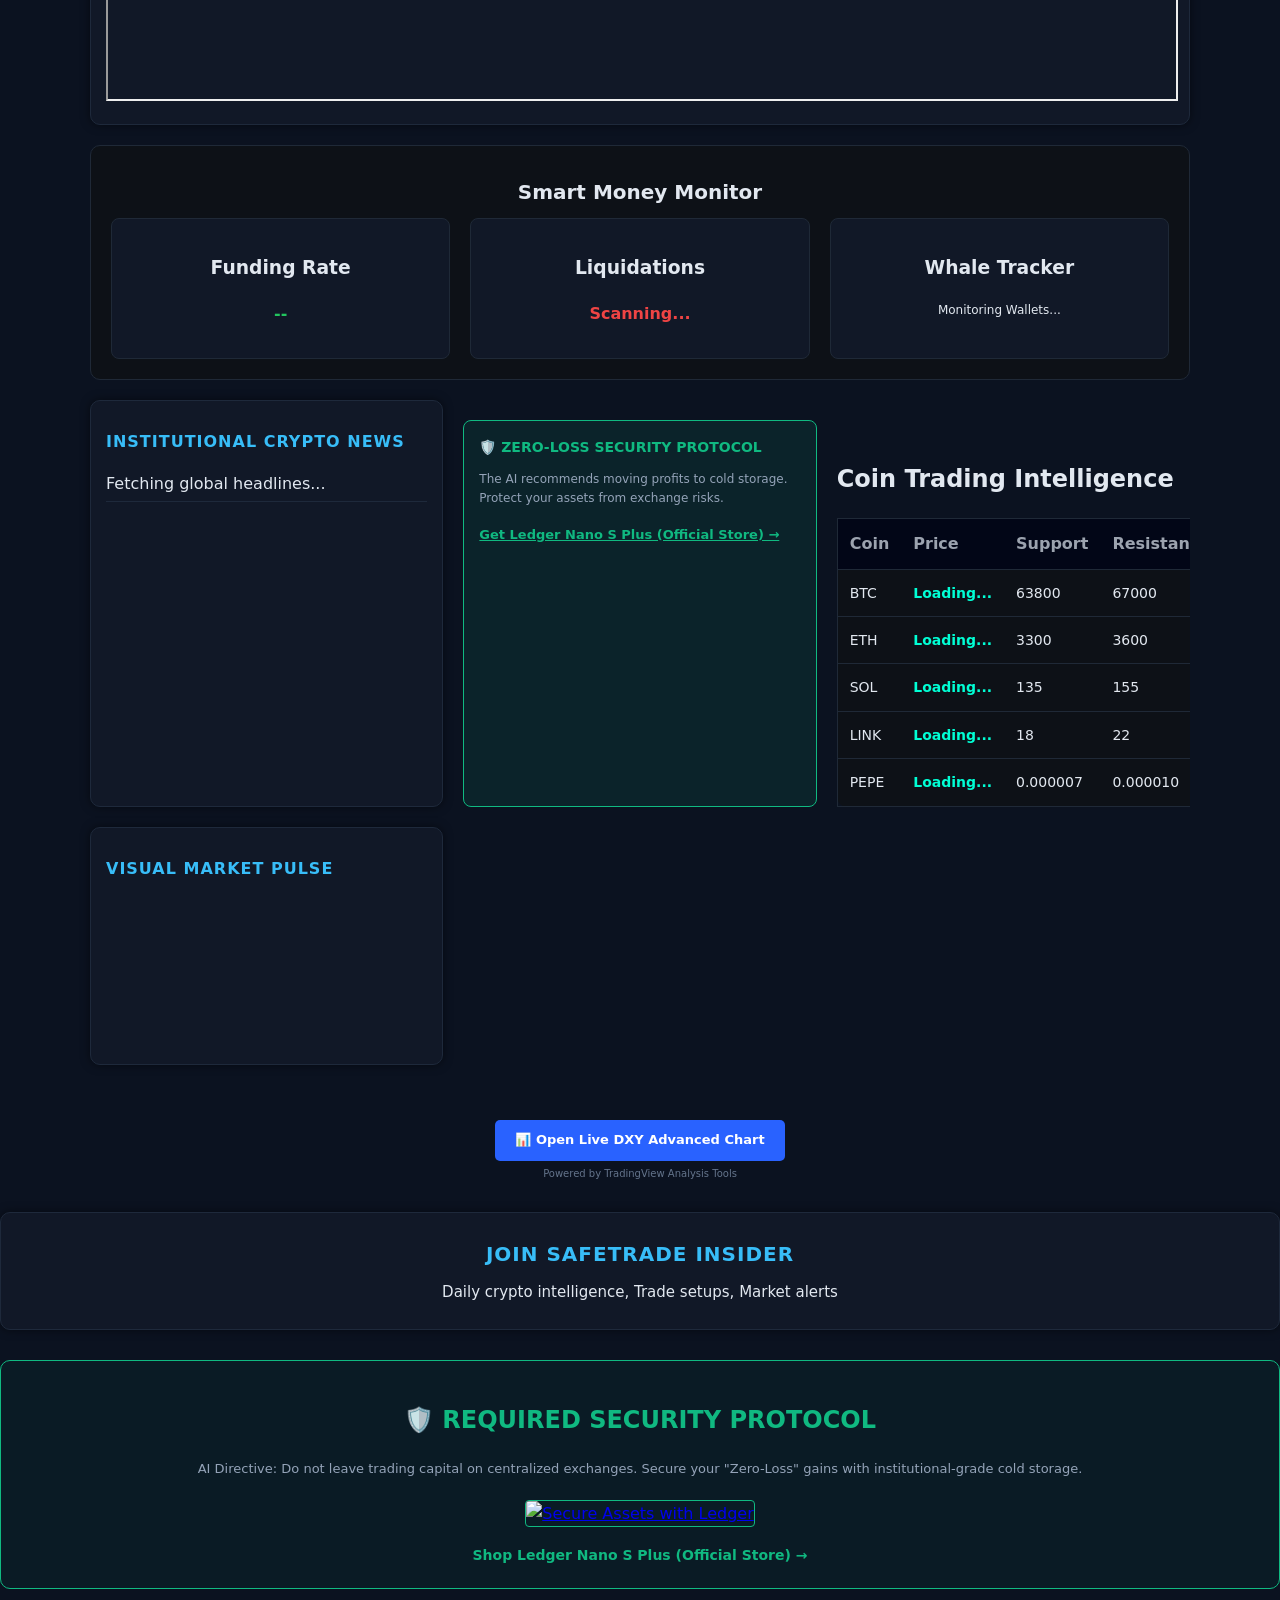
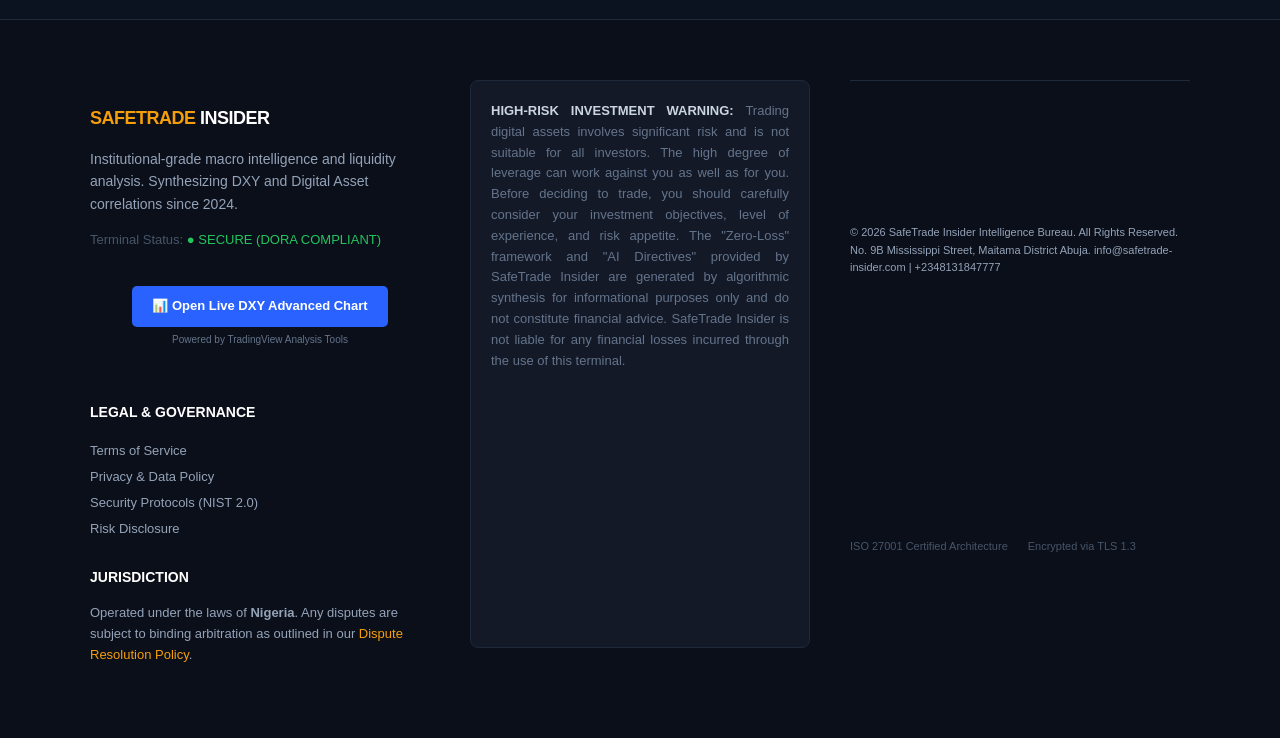
==== commit f0890e4a: "Update index.html" ====
--- a/index.html
+++ b/index.html
@@ -292,14 +292,13 @@
     </div>
 
 </div>
-    <div class="partners-section" style="margin-top: 40px; padding: 20px; border-top: 1px solid #334155; text-align: center;">
-    <h3 style="color: #94a3b8; font-size: 14px; text-transform: uppercase; letter-spacing: 2px;">Institutional Partners</h3>
-    <div style="display: flex; justify-content: center; gap: 30px; margin-top: 15px; flex-wrap: wrap;">
-        <a href="https://www.tradingview.com/?aff_id=162118" style="color: #f59e0b; text-decoration: none; font-weight: bold; font-size: 14px;">Tradingview </a>
-        <a href="https://shop.ledger.com/pages/ledger-nano-s-plus/?r=e30b36b9ced0" style="color: #f59e0b; text-decoration: none; font-weight: bold; font-size: 14px;"> Ledger </a>
-        <a href="YOUR_LINK_HERE" style="color: #f59e0b; text-decoration: none; font-weight: bold; font-size: 14px;"> Bybit </a>
-    </div>
-    <p style="font-size: 10px; color: #475569; margin-top: 15px;"><b>Disclosure</b>:<i> SafeTrade Insider may receive commissions from these partners to keep this terminal free for subscribers.</i></p>
+<div class="dashboard">
+    <div style="margin-top: 15px; text-align: center;">
+    <a href="https://www.tradingview.com/?aff_id=162118" target="_blank" 
+       style="display: inline-block; padding: 10px 20px; background: #2962ff; color: white; text-decoration: none; border-radius: 5px; font-weight: bold; font-size: 13px; transition: 0.3s;">
+       📊 Open Live DXY Advanced Chart
+    </a>
+    <p style="font-size: 10px; color: #64748b; margin-top: 5px;">Powered by TradingView Analysis Tools</p>
 </div>
 </div>
 
@@ -308,6 +307,23 @@
 <p style="font-size: 15px; font-weight: 0; text-align: center; margin: 10px 0;">Daily crypto intelligence, Trade setups, Market alerts</p>
 <div class="sender-form-field"data-sender-form-id="mlx2w104aoy0gyne96d"></div>
         </div>
+    <section class="terminal-card" style="border-color: #10b981; background: rgba(16, 185, 129, 0.05); text-align: center; margin: 30px 0;">
+    <h2 style="color: #10b981;">🛡️ REQUIRED SECURITY PROTOCOL</h2>
+    <p style="font-size: 13px; color: #94a3b8; margin-bottom: 20px;">
+        AI Directive: Do not leave trading capital on centralized exchanges. 
+        Secure your "Zero-Loss" gains with institutional-grade cold storage.
+    </p>
+    
+    <a href="https://shop.ledger.com/pages/ledger-nano-s-plus/?r=e30b36b9ced0" target="_blank" style="display: inline-block; transition: transform 0.3s ease;">
+        <img src="https://affiliate.ledger.com/image/728/90/Default" alt="Secure Assets with Ledger" style="max-width: 100%; height: auto; border-radius: 4px; border: 1px solid #10b981;">
+    </a>
+    
+    <div style="margin-top: 15px;">
+        <a href="https://shop.ledger.com/pages/ledger-nano-s-plus/?r=e30b36b9ced0" target="_blank" style="color: #10b981; text-decoration: none; font-weight: bold; font-size: 14px;">
+            Shop Ledger Nano S Plus (Official Store) →
+        </a>
+    </div>
+    </section>
 <footer style="background: #0b0f1a; color: #94a3b8; padding: 60px 20px 20px; border-top: 1px solid #1e293b; font-family: 'Inter', sans-serif;">
     <div style="max-width: 1100px; margin: 0 auto;">
         
@@ -322,6 +338,13 @@
                 <div style="margin-top: 15px; font-size: 13px; color: #475569;">
                     Terminal Status: <span style="color: #22c55e;">● SECURE (DORA COMPLIANT)</span>
                 </div>
+            <div class="dashboard">
+    <div style="margin-top: 15px; text-align: center;">
+    <a href="https://www.tradingview.com/?aff_id=162118" target="_blank" 
+       style="display: inline-block; padding: 10px 20px; background: #2962ff; color: white; text-decoration: none; border-radius: 5px; font-weight: bold; font-size: 13px; transition: 0.3s;">
+       📊 Open Live DXY Advanced Chart</a>
+    <p style="font-size: 10px; color: #64748b; margin-top: 5px;">Powered by TradingView Analysis Tools</p>
+    </div>
             </div>
 
             <div>
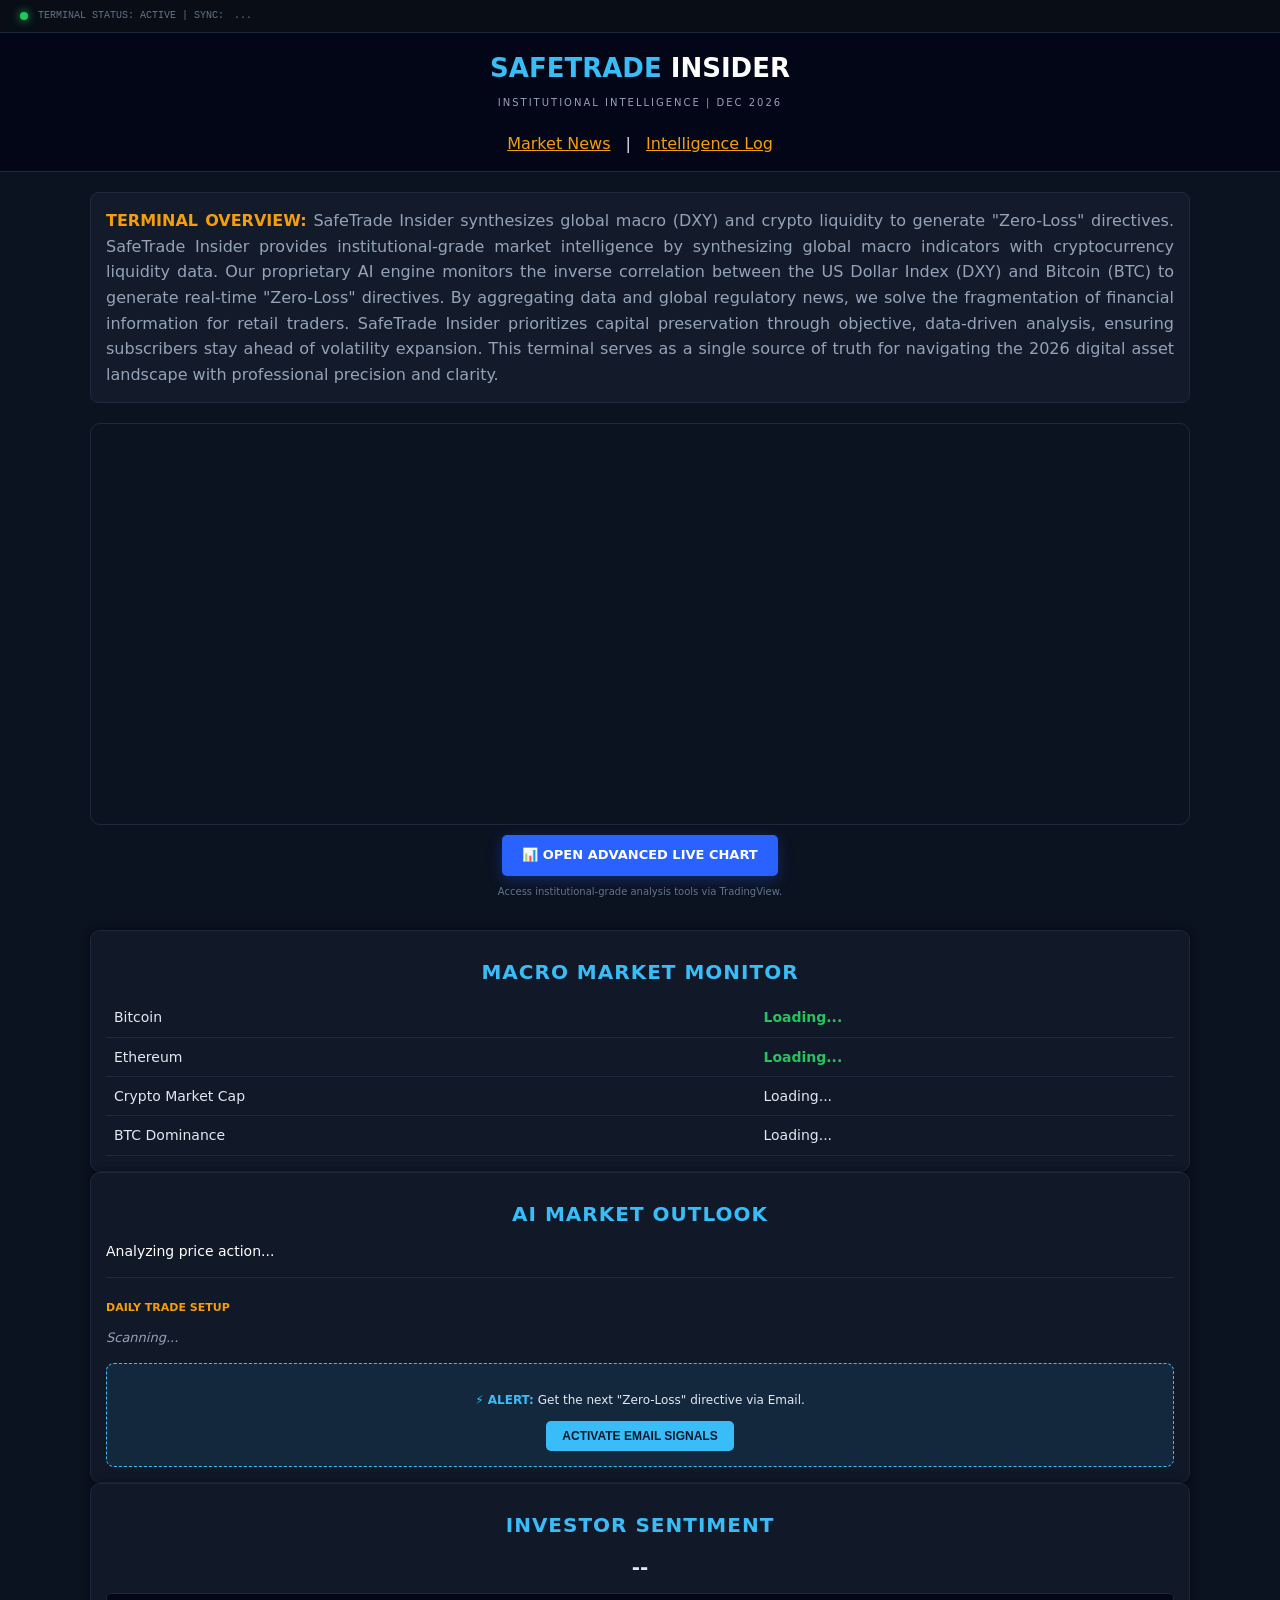
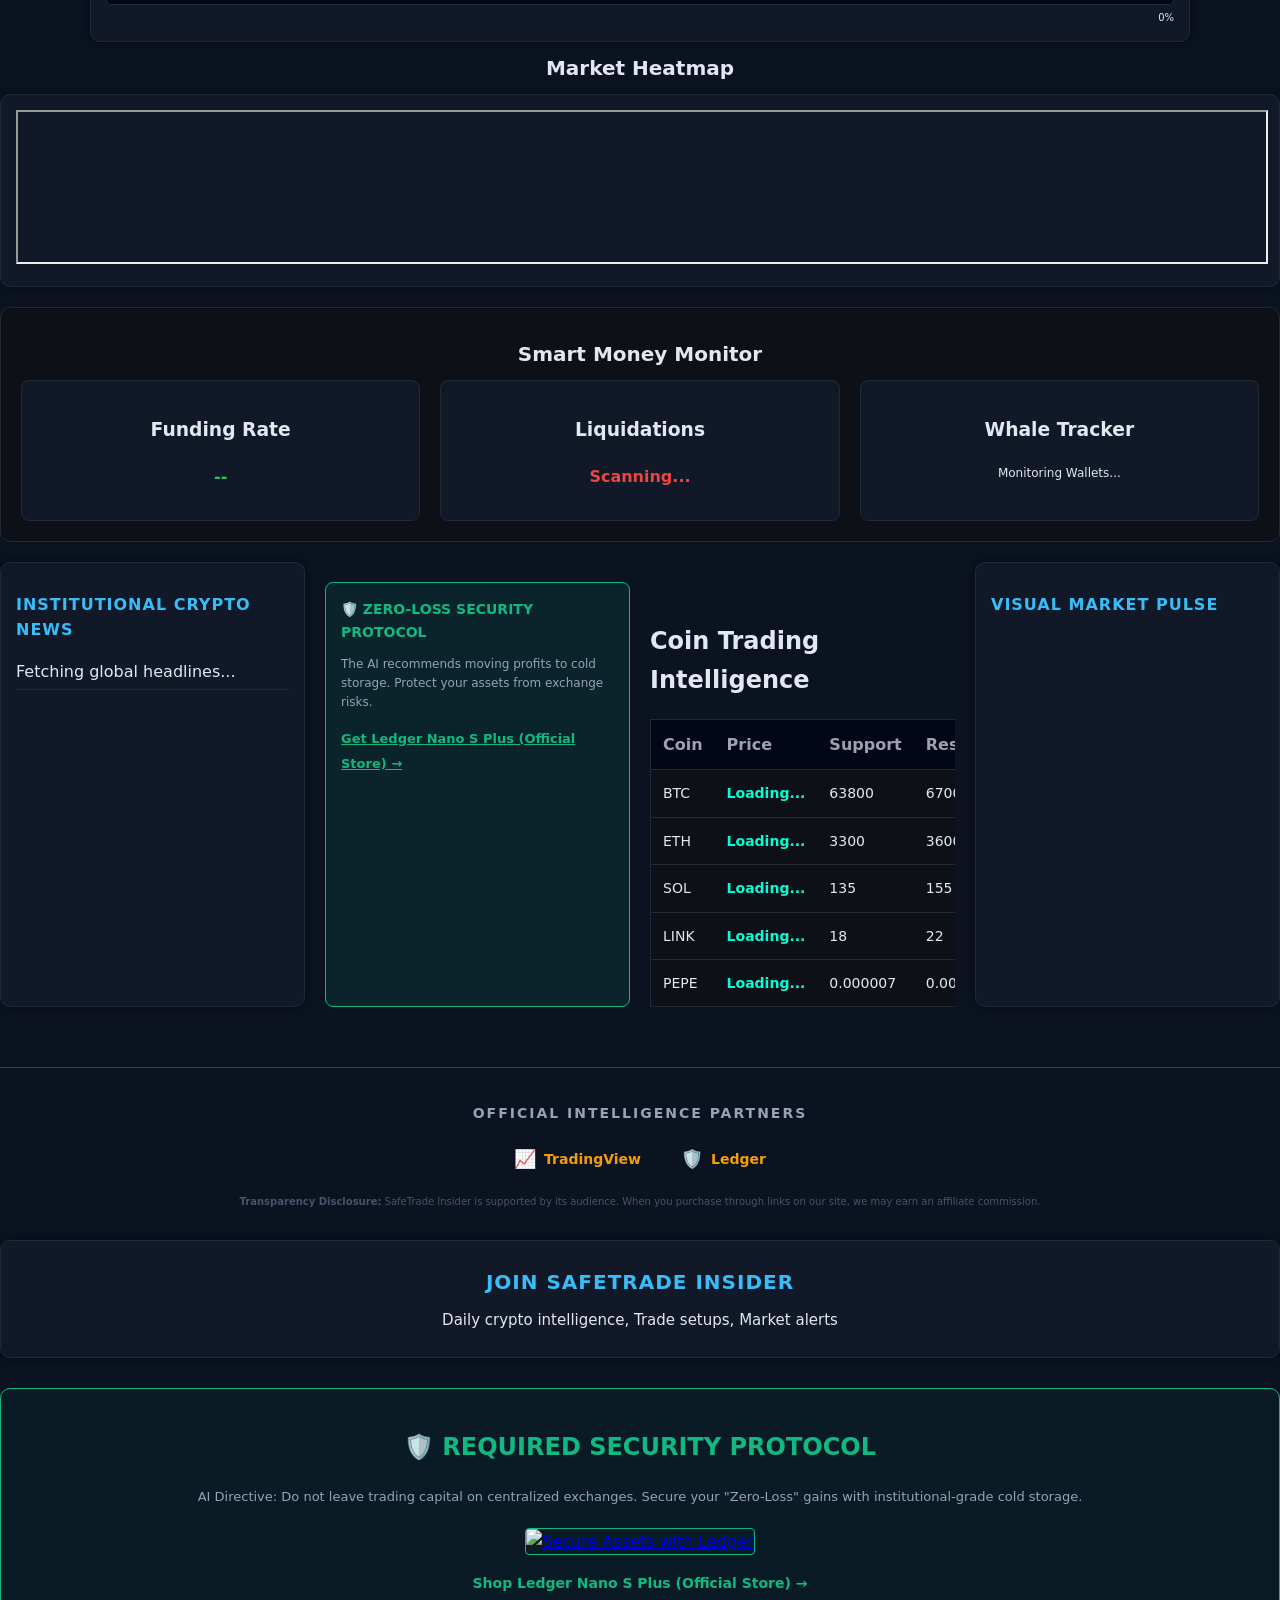
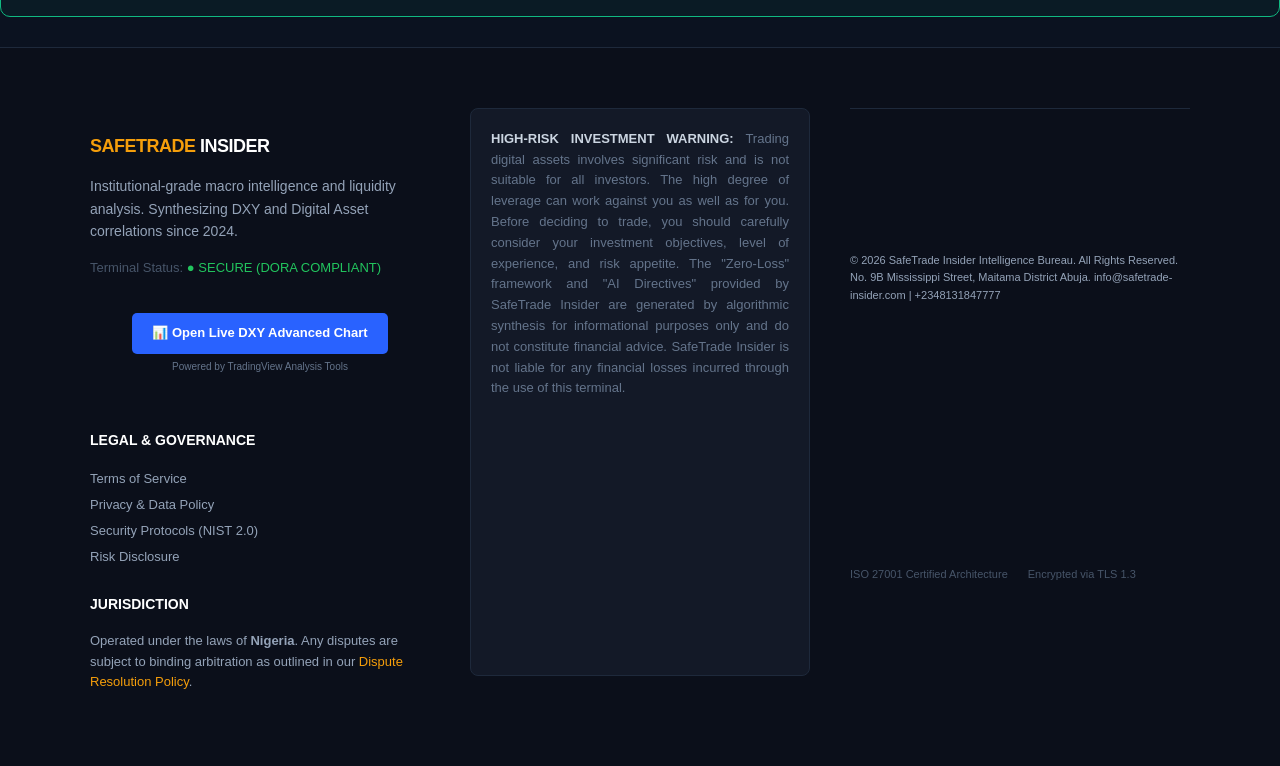
==== commit 7b349bf5: "Update index.html" ====
--- a/index.html
+++ b/index.html
@@ -149,14 +149,6 @@
     <p style="font-size: 10px; color: #64748b; margin-top: 8px;">
         Access institutional-grade analysis tools via TradingView.
     </p>
-</div>
-    <div class="dashboard">
-    <div style="margin-top: 15px; text-align: center;">
-    <a href="https://www.tradingview.com/?aff_id=162118" target="_blank" 
-       style="display: inline-block; padding: 10px 20px; background: #2962ff; color: white; text-decoration: none; border-radius: 5px; font-weight: bold; font-size: 13px; transition: 0.3s;">
-       📊 Open Live DXY Advanced Chart
-    </a>
-    <p style="font-size: 10px; color: #64748b; margin-top: 5px;">Powered by TradingView Analysis Tools</p>
 </div>
         <div class="card">
             <h2 style="font-size: 20px; font-weight: bold; text-align: center; margin: 10px 0;">Macro Market Monitor</h2>
@@ -292,14 +284,19 @@
     </div>
 
 </div>
-<div class="dashboard">
-    <div style="margin-top: 15px; text-align: center;">
-    <a href="https://www.tradingview.com/?aff_id=162118" target="_blank" 
-       style="display: inline-block; padding: 10px 20px; background: #2962ff; color: white; text-decoration: none; border-radius: 5px; font-weight: bold; font-size: 13px; transition: 0.3s;">
-       📊 Open Live DXY Advanced Chart
-    </a>
-    <p style="font-size: 10px; color: #64748b; margin-top: 5px;">Powered by TradingView Analysis Tools</p>
-</div>
+<div class="partners-section" style="margin-top: 40px; padding: 20px; border-top: 1px solid #334155; text-align: center;">
+    <h3 style="color: #94a3b8; font-size: 14px; text-transform: uppercase; letter-spacing: 2px;">Official Intelligence Partners</h3>
+    <div style="display: flex; justify-content: center; gap: 40px; margin-top: 20px; flex-wrap: wrap;">
+        <a href="https://www.tradingview.com/?aff_id=162118" target="_blank" style="display: flex; align-items: center; gap: 8px; color: #f59e0b; text-decoration: none; font-weight: bold; font-size: 14px;">
+            <span style="font-size: 18px;">📈</span> TradingView
+        </a>
+        <a href="https://shop.ledger.com/pages/ledger-nano-s-plus/?r=e30b36b9ced0" target="_blank" style="display: flex; align-items: center; gap: 8px; color: #f59e0b; text-decoration: none; font-weight: bold; font-size: 14px;">
+            <span style="font-size: 18px;">🛡️</span> Ledger
+        </a>
+    </div>
+    <p style="font-size: 10px; color: #475569; margin-top: 20px;">
+        <b>Transparency Disclosure:</b> SafeTrade Insider is supported by its audience. When you purchase through links on our site, we may earn an affiliate commission.
+    </p>
 </div>
 
         <div class="card">
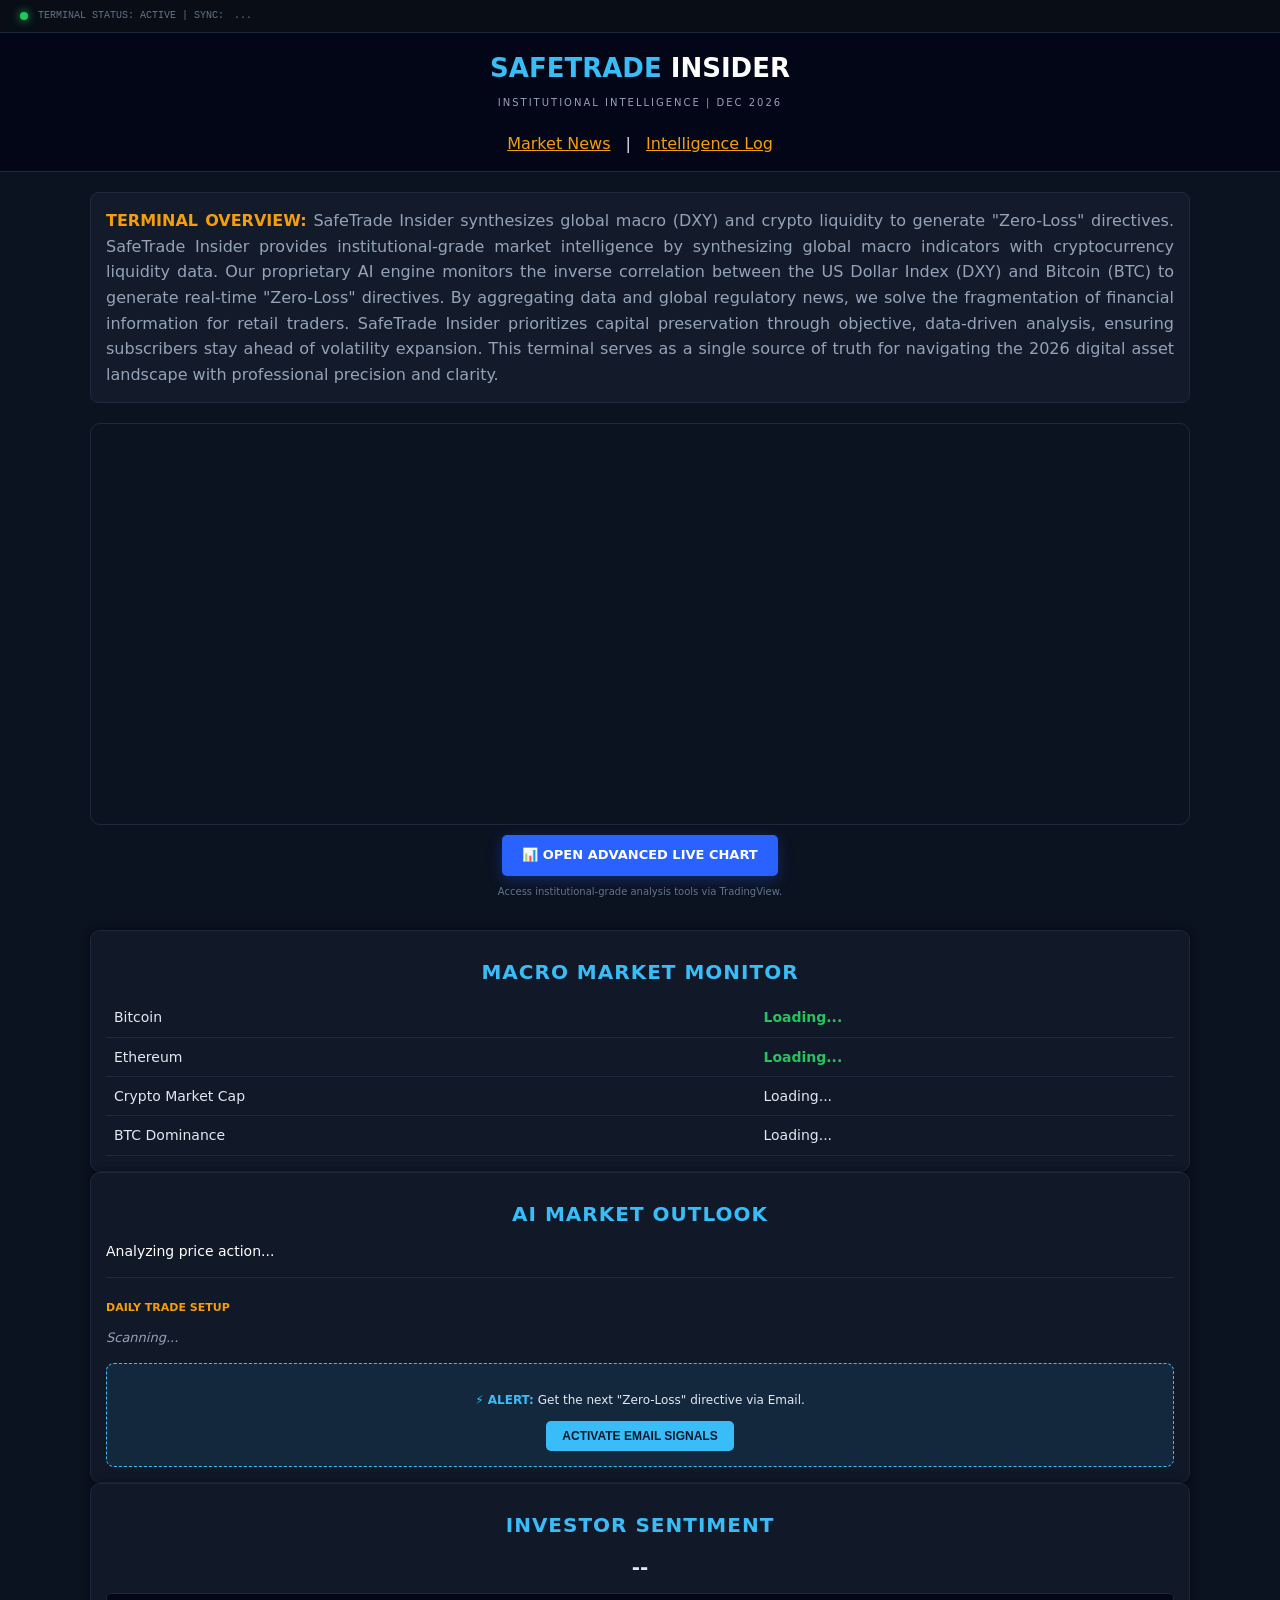
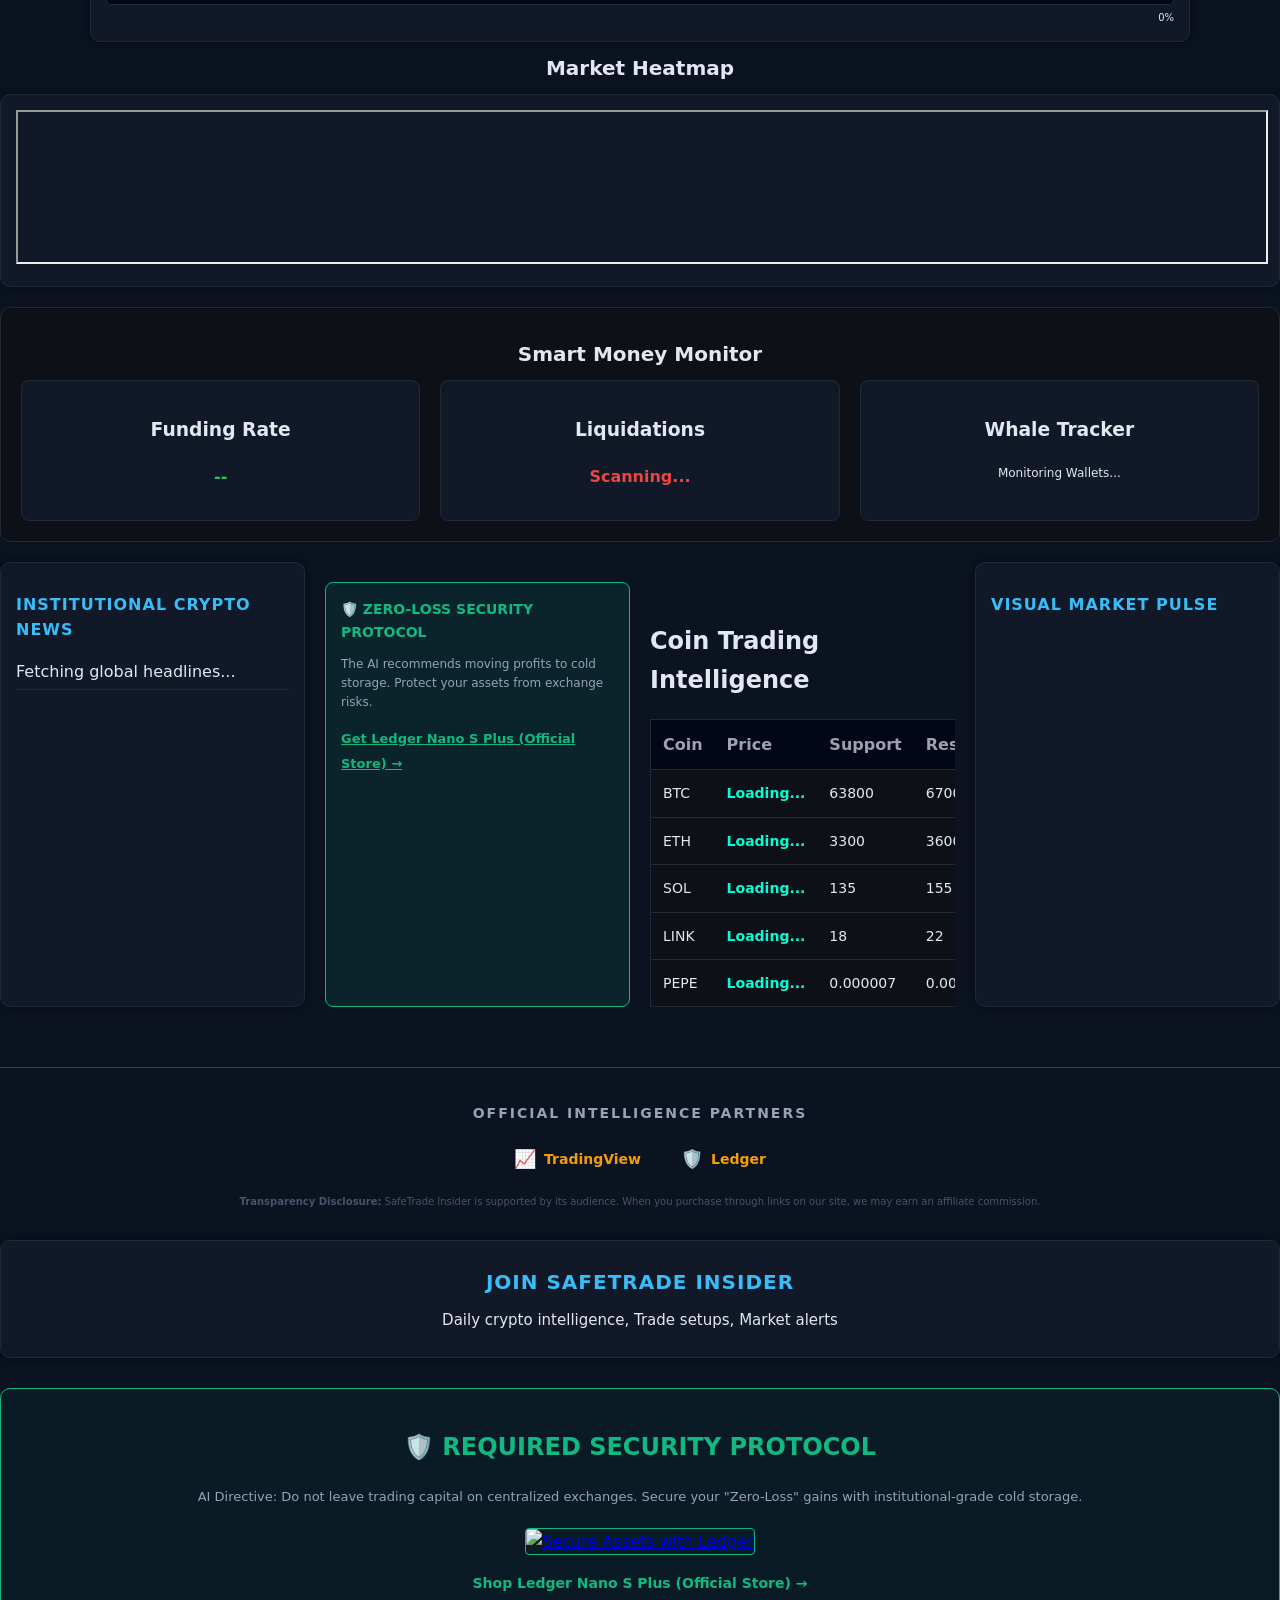
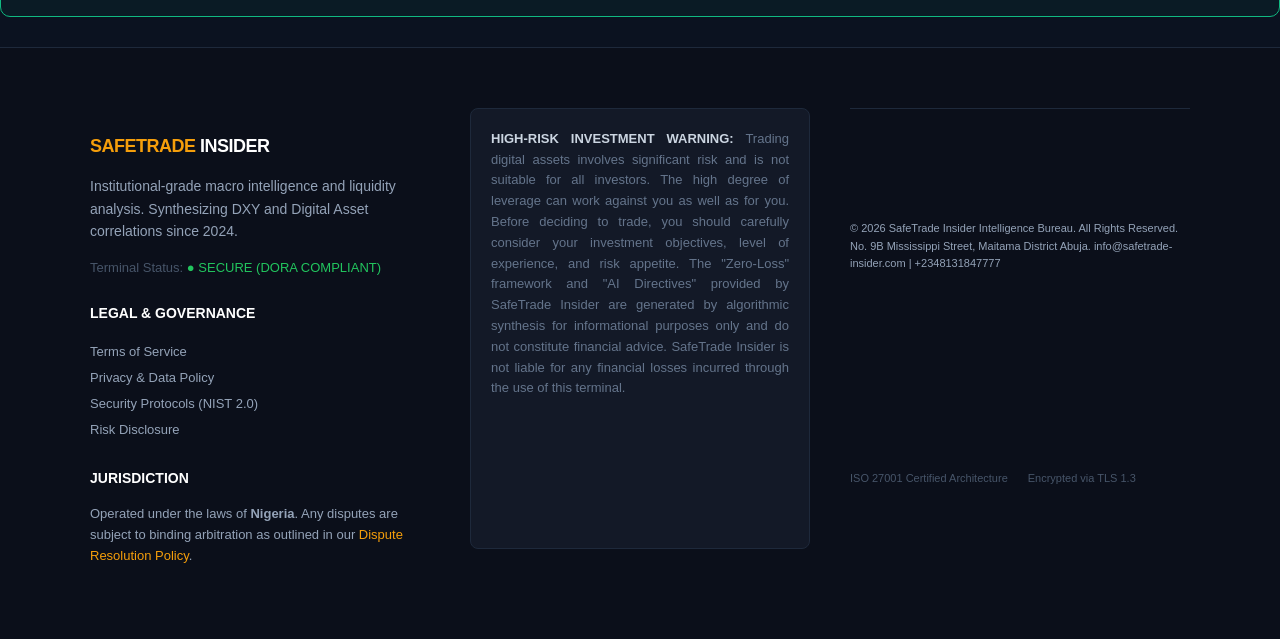
==== commit 283ce5fc: "Update index.html" ====
--- a/index.html
+++ b/index.html
@@ -298,7 +298,7 @@
         <b>Transparency Disclosure:</b> SafeTrade Insider is supported by its audience. When you purchase through links on our site, we may earn an affiliate commission.
     </p>
 </div>
-
+</div>
         <div class="card">
 <h2 style="font-size: 20px; font-weight: bold; text-align: center; margin: 10px 0;">Join SafeTrade Insider</h2>
 <p style="font-size: 15px; font-weight: 0; text-align: center; margin: 10px 0;">Daily crypto intelligence, Trade setups, Market alerts</p>
@@ -335,15 +335,7 @@
                 <div style="margin-top: 15px; font-size: 13px; color: #475569;">
                     Terminal Status: <span style="color: #22c55e;">● SECURE (DORA COMPLIANT)</span>
                 </div>
-            <div class="dashboard">
-    <div style="margin-top: 15px; text-align: center;">
-    <a href="https://www.tradingview.com/?aff_id=162118" target="_blank" 
-       style="display: inline-block; padding: 10px 20px; background: #2962ff; color: white; text-decoration: none; border-radius: 5px; font-weight: bold; font-size: 13px; transition: 0.3s;">
-       📊 Open Live DXY Advanced Chart</a>
-    <p style="font-size: 10px; color: #64748b; margin-top: 5px;">Powered by TradingView Analysis Tools</p>
-    </div>
-            </div>
-
+            
             <div>
                 <h5 style="color: #fff; font-size: 14px; text-transform: uppercase; margin-bottom: 15px;">Legal & Governance</h5>
                 <ul style="list-style: none; padding: 0; font-size: 13px; line-height: 2;">
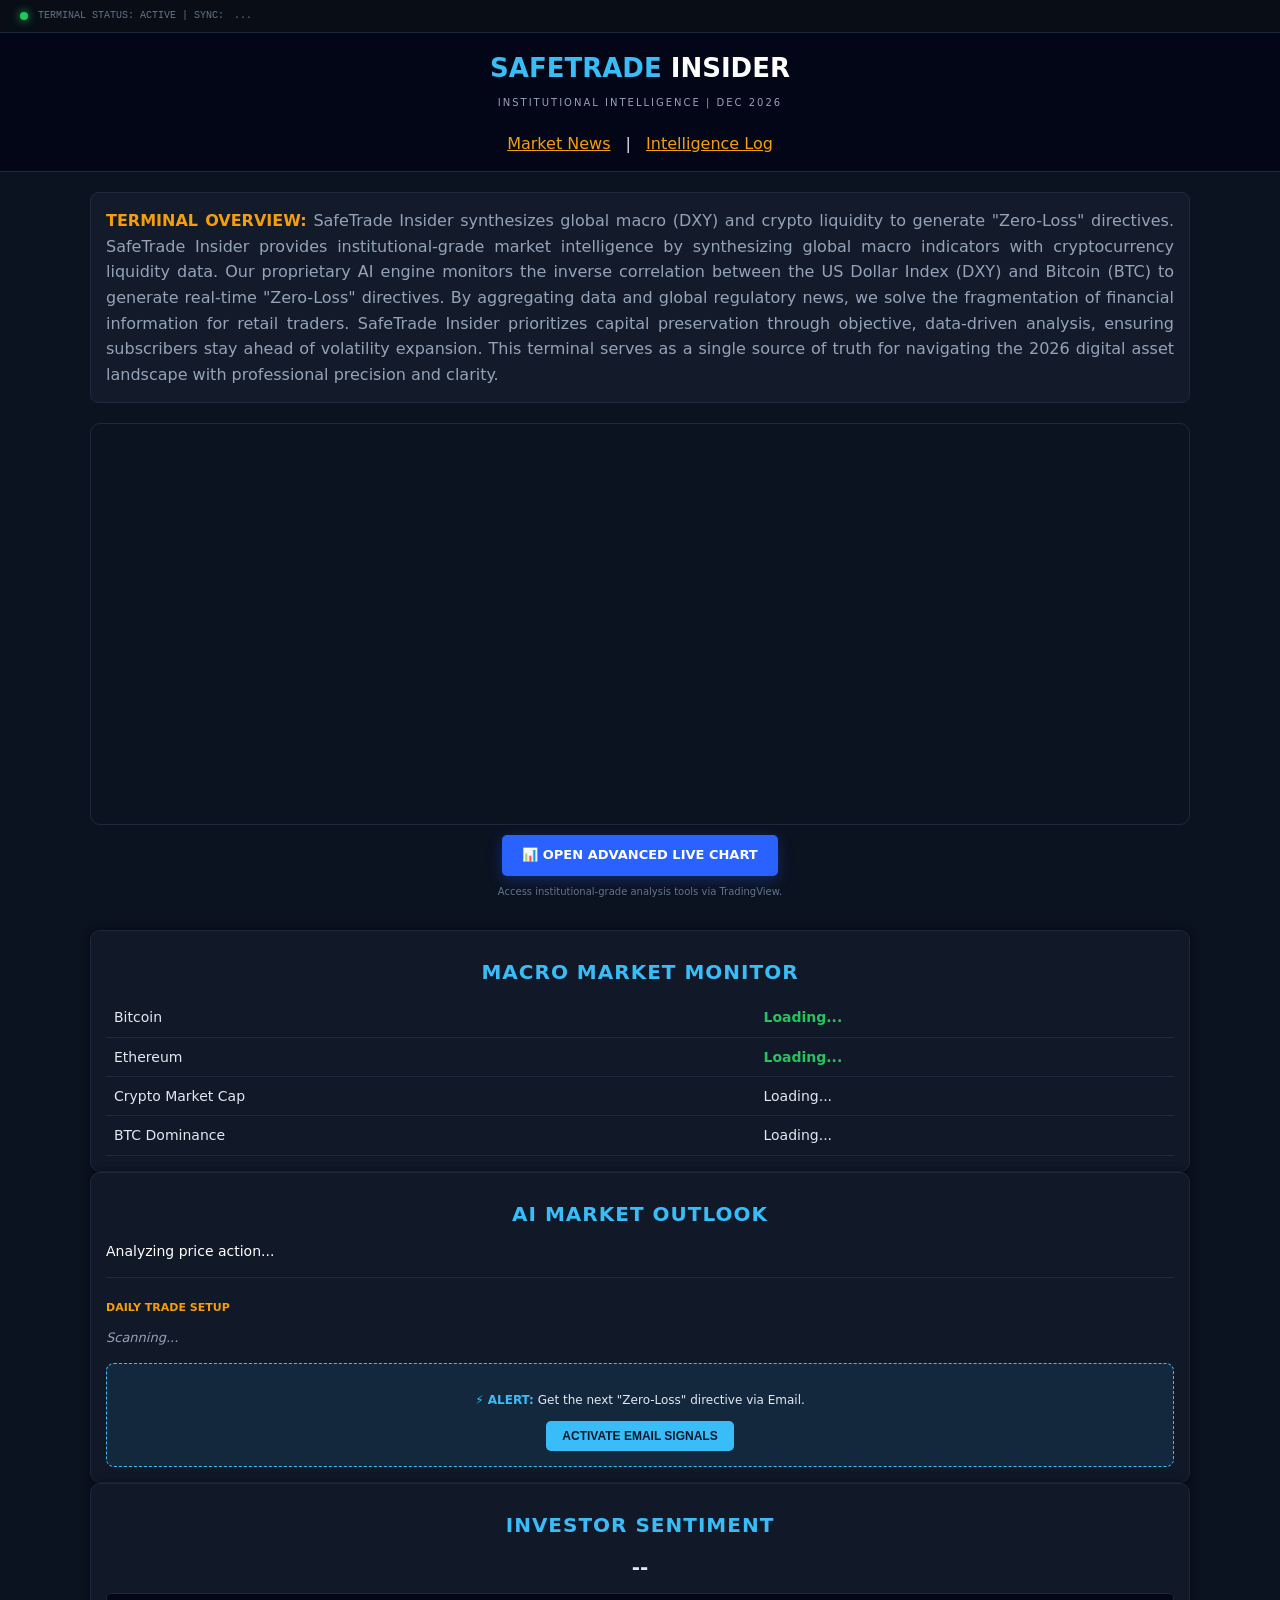
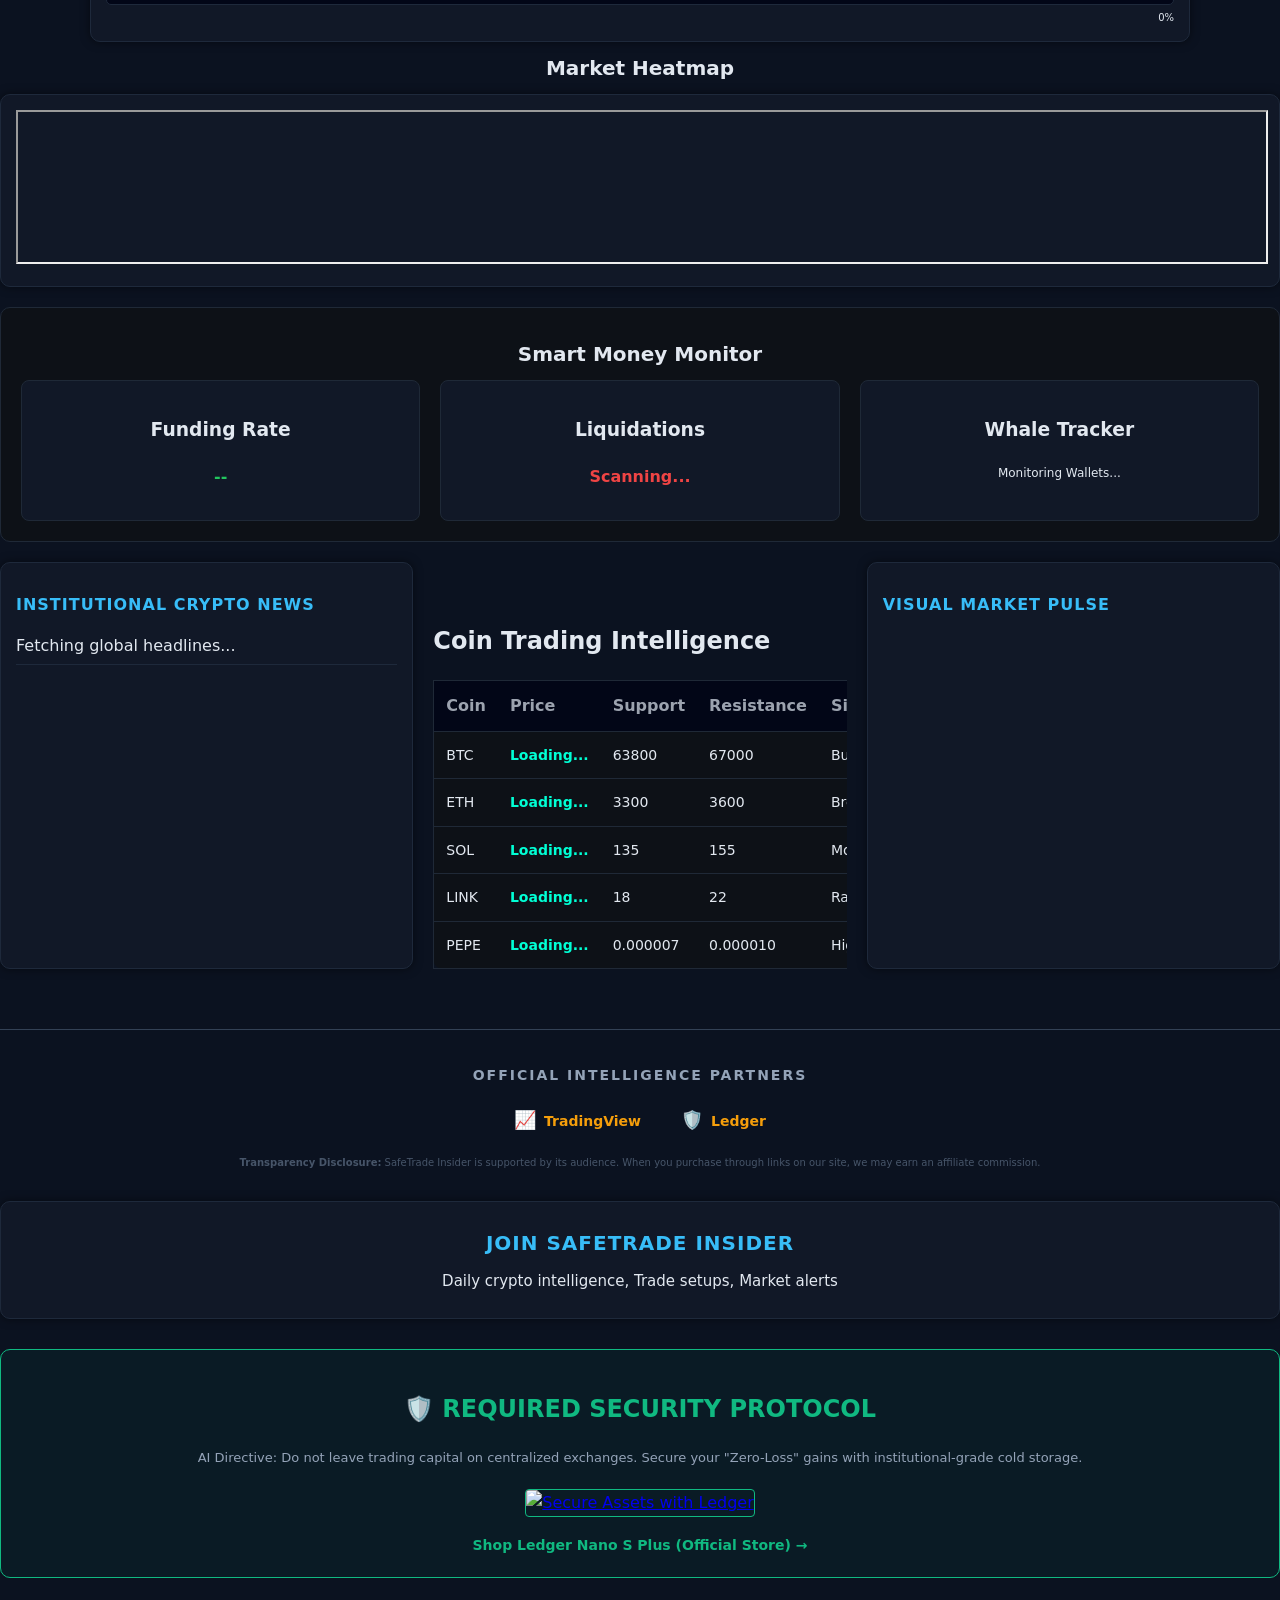
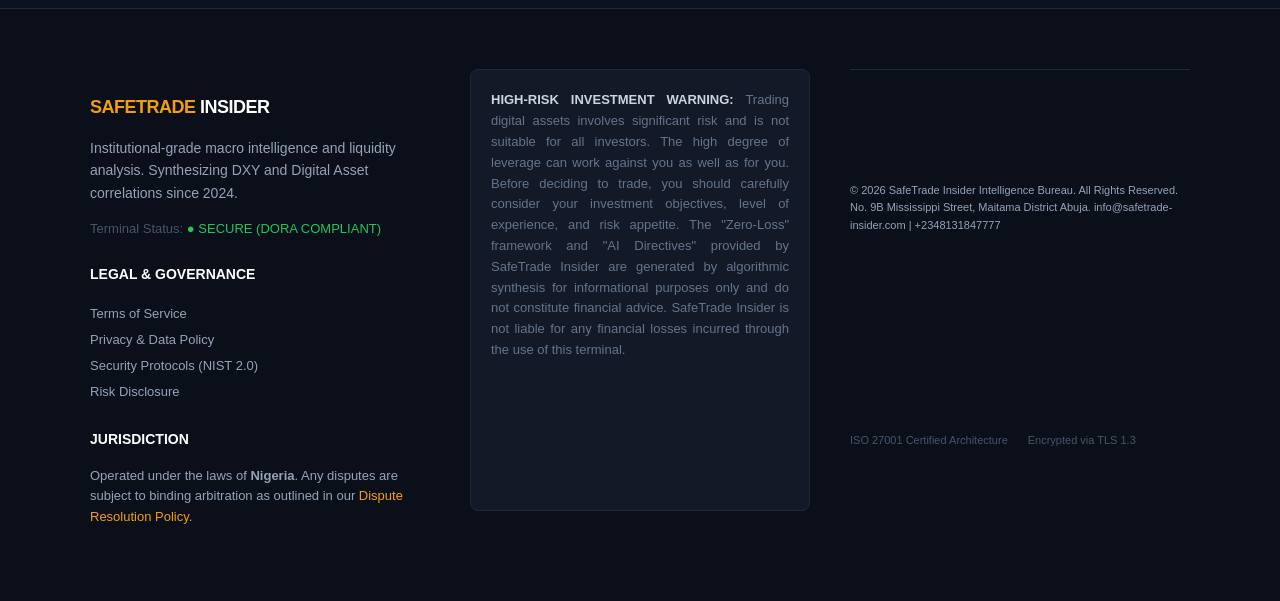
==== commit f5f71ea9: "Update index.html" ====
--- a/index.html
+++ b/index.html
@@ -208,14 +208,6 @@
             <h2>Institutional Crypto News</h2>
             <ul id="news" style="padding: 0;"><li>Fetching global headlines...</li></ul>
         </div>
-        <div style="background: rgba(16, 185, 129, 0.1); border: 1px solid #10b981; border-radius: 8px; padding: 15px; margin-top: 20px;">
-    <h4 style="color: #10b981; margin: 0 0 10px 0; font-size: 14px; text-transform: uppercase;">🛡️ Zero-Loss Security Protocol</h4>
-    <p style="font-size: 12px; color: #94a3b8; margin-bottom: 12px;">The AI recommends moving profits to cold storage. Protect your assets from exchange risks.</p>
-    <a href="https://shop.ledger.com/pages/ledger-nano-s-plus/?r=e30b36b9ced0" target="_blank" 
-       style="color: #10b981; text-decoration: underline; font-weight: bold; font-size: 13px;">
-       Get Ledger Nano S Plus (Official Store) →
-    </a>
-</div> 
 
 <section class="coin-intel">
 <h2 class="section-title">Coin Trading Intelligence</h2>
